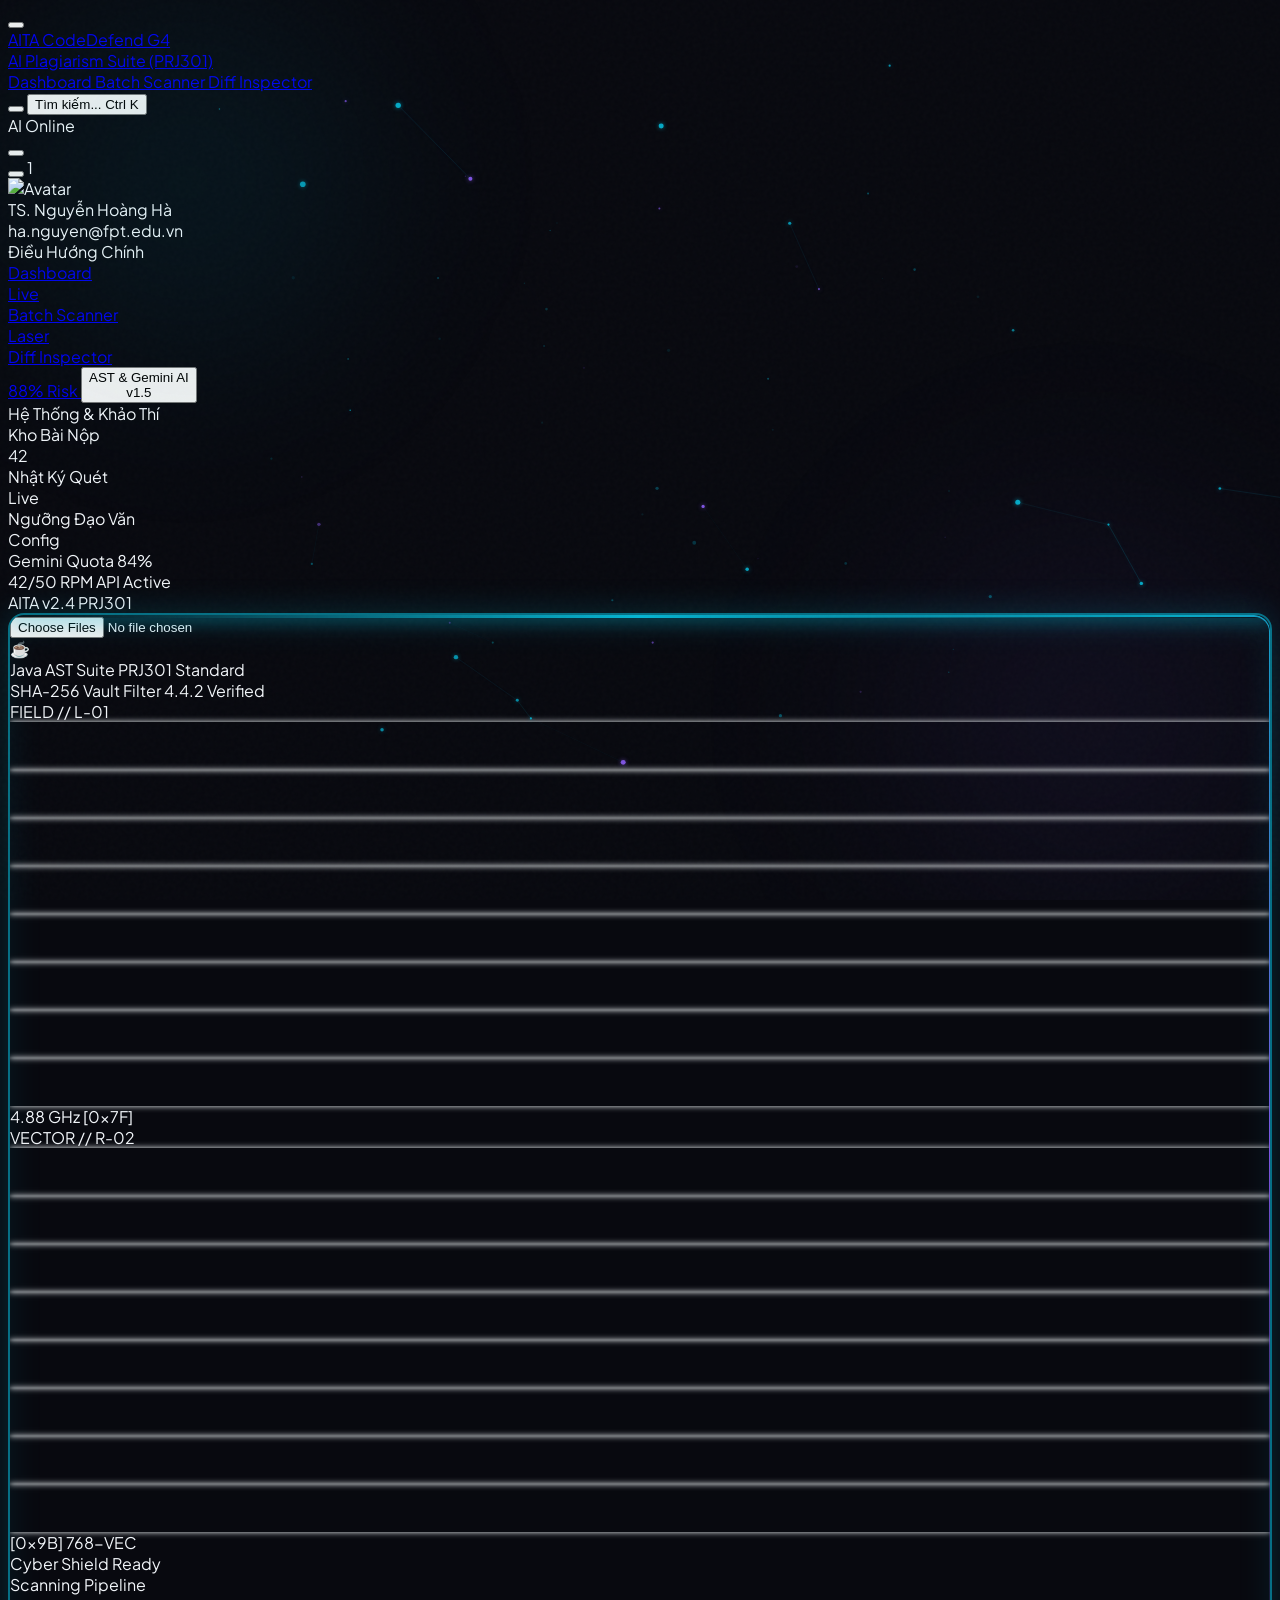
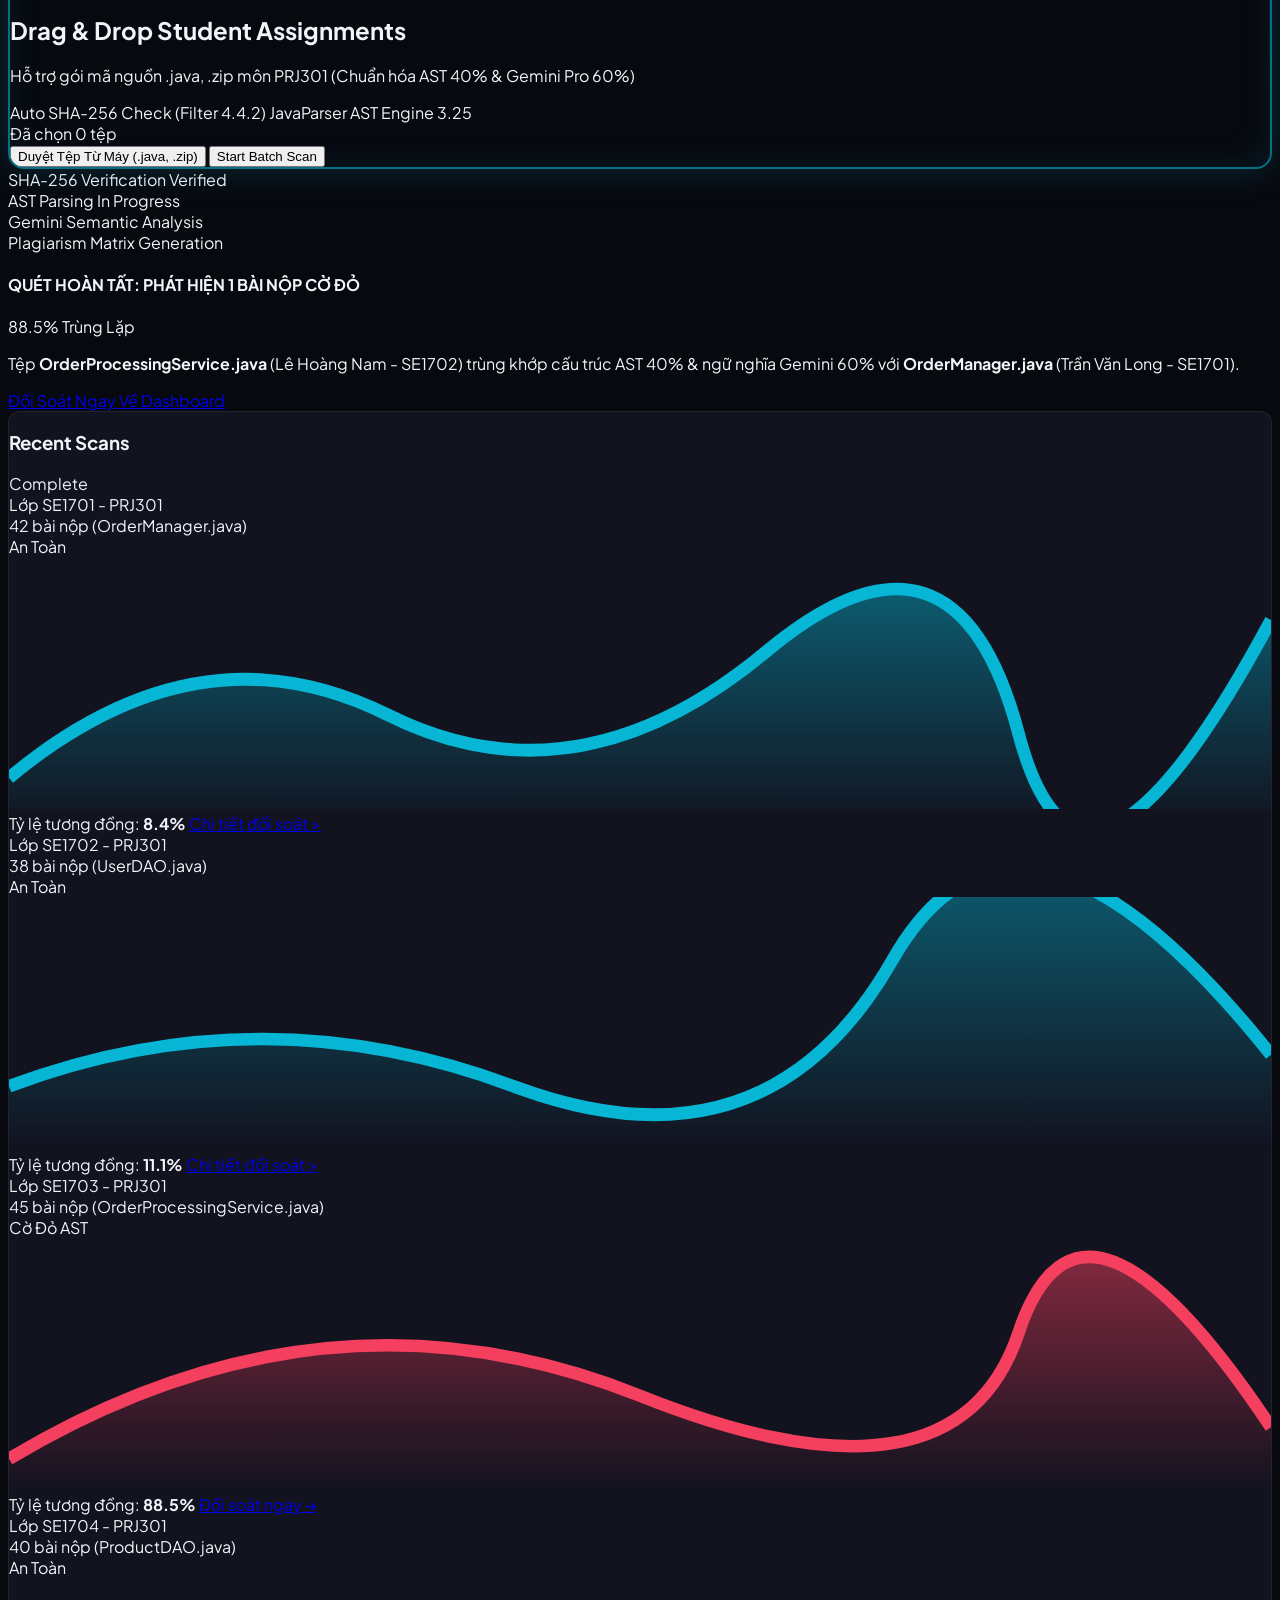
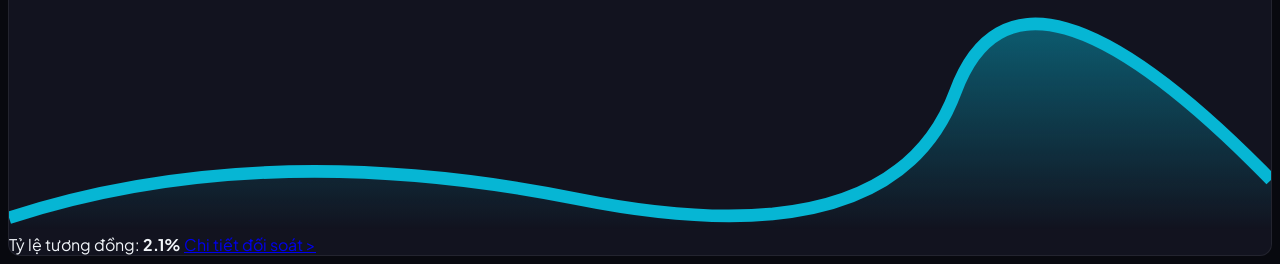
==== web/preview/batch-scanner.html @ cd8d0a2e "feat(core): initial release of AITA CodeDefend - AI Plagiarism & Code Similarity Detection Suite (PR" ====
<!DOCTYPE html>
<html lang="en" class="dark">
<head>
    <meta charset="UTF-8">
    <meta name="viewport" content="width=device-width, initial-scale=1.0">
    <title>AI CodeGuard - Batch Scanner</title>
    <script src="https://cdn.tailwindcss.com"></script>
    <script>
        tailwind.config = {
            darkMode: 'class',
            theme: {
                extend: {
                    colors: {
                        deepBg: '#090a14',
                        sidebarBg: '#0d0e1a',
                        cardBg: '#121422',
                        neonCyan: '#06b6d4',
                        neonEmerald: '#10b981',
                        neonAmber: '#f59e0b'
                    }
                }
            }
        }
    </script>
    <script src="https://unpkg.com/lucide@latest"></script>
    <link rel="stylesheet" href="../assets/css/style.css?v=2.6">
    <link rel="stylesheet" href="../assets/css/liquid-glass-2026.css?v=2.6">
    <style id="quantum-pillars-style">
        @keyframes eqPulse1 { 0%, 100% { transform: scaleY(0.22); } 50% { transform: scaleY(0.92); } }
        @keyframes eqPulse2 { 0%, 100% { transform: scaleY(0.72); } 50% { transform: scaleY(0.18); } }
        @keyframes eqPulse3 { 0%, 100% { transform: scaleY(0.35); } 50% { transform: scaleY(0.98); } }
        @keyframes eqPulse4 { 0%, 100% { transform: scaleY(0.85); } 50% { transform: scaleY(0.32); } }
        @keyframes eqPulse5 { 0%, 100% { transform: scaleY(0.18); } 50% { transform: scaleY(0.78); } }

        .pillar-eq-bar {
            height: 48px !important;
            transform-origin: bottom !important;
            display: block !important;
        }

        .eq-bar-1 { animation: eqPulse1 1.2s ease-in-out infinite !important; }
        .eq-bar-2 { animation: eqPulse2 0.85s ease-in-out infinite !important; }
        .eq-bar-3 { animation: eqPulse3 1.5s ease-in-out infinite !important; }
        .eq-bar-4 { animation: eqPulse4 1.1s ease-in-out infinite !important; }
        .eq-bar-5 { animation: eqPulse5 1.35s ease-in-out infinite !important; }
        .eq-bar-6 { animation: eqPulse3 0.9s ease-in-out infinite !important; }
        .eq-bar-7 { animation: eqPulse1 1.4s ease-in-out infinite !important; }
        .eq-bar-8 { animation: eqPulse4 1.05s ease-in-out infinite !important; }

        .containment-pillar {
            transition: all 0.5s cubic-bezier(0.4, 0, 0.2, 1);
        }

        .containment-pillar.stage-breach {
            border-color: rgba(239, 68, 68, 0.6) !important;
            box-shadow: 0 0 25px rgba(239, 68, 68, 0.35) !important;
        }
        .containment-pillar.stage-breach .pillar-bracket-corner {
            border-color: #ef4444 !important;
        }
        .containment-pillar.stage-breach .pillar-accent-text {
            color: #f87171 !important;
        }
        .containment-pillar.stage-breach .pillar-coupling-line {
            background: linear-gradient(90deg, transparent, rgba(239, 68, 68, 0.7), #ef4444) !important;
            box-shadow: 0 0 10px #ef4444 !important;
        }
        .containment-pillar.stage-breach .pillar-coupling-line-rev {
            background: linear-gradient(270deg, transparent, rgba(239, 68, 68, 0.7), #ef4444) !important;
            box-shadow: 0 0 10px #ef4444 !important;
        }
        .containment-pillar.stage-breach .pillar-emitter-node {
            background-color: #ef4444 !important;
            box-shadow: 0 0 12px #ef4444 !important;
        }
        .containment-pillar.stage-breach .pillar-eq-bar {
            background: linear-gradient(to top, #7f1d1d, #ef4444, #fca5a5) !important;
            box-shadow: 0 0 8px rgba(239, 68, 68, 0.8) !important;
        }
    </style>
</head>
<body class="cinema-grain bg-[#090a15] text-slate-200 h-screen overflow-hidden flex flex-col font-sans relative">
    <!-- Interactive Cyber Particle Mesh Canvas (AST Synapse) -->
    <canvas id="cyber-canvas"></canvas>

    <!-- Cyber Ambient Aurora Background Glow -->
    <div class="cyber-aurora-bg">
        <div class="aurora-blob-1"></div>
        <div class="aurora-blob-2"></div>
    </div>
    
    <!-- Top Navigation Bar (Unified Across All Screens) -->
    <header class="h-16 shrink-0 border-b border-white/10 bg-[#0c0e1d]/90 backdrop-blur-md px-5 flex items-center justify-between z-50">
        <div class="flex items-center gap-4 lg:gap-6">
            <!-- Sidebar Collapse / Expand Toggle Button -->
            <button id="sidebar-toggle-btn" onclick="toggleSidebar()" class="p-2 rounded-xl border border-white/10 hover:border-cyan-500/40 bg-white/5 hover:bg-cyan-500/10 text-slate-400 hover:text-cyan-300 transition-all flex items-center justify-center shrink-0" title="Thu gọn / Mở rộng Sidebar">
                <i data-lucide="panel-left-close" class="w-4 h-4"></i>
            </button>

            <!-- Unified Brand Logo -->
            <a href="dashboard.html" class="flex items-center gap-3 group">
                <div class="w-9 h-9 rounded-xl bg-gradient-to-tr from-cyan-500 via-indigo-500 to-violet-600 flex items-center justify-center shadow-[0_0_20px_rgba(6,182,212,0.35)] group-hover:scale-105 transition-all">
                    <i data-lucide="shield-alert" class="w-5 h-5 text-white"></i>
                </div>
                <div class="flex flex-col">
                    <div class="flex items-center gap-2">
                        <span class="text-base font-extrabold tracking-wider text-white">AITA</span>
                        <span class="text-xs font-bold text-cyan-400 font-mono">CodeDefend</span>
                        <span class="text-[10px] font-mono px-1.5 py-0.5 rounded bg-cyan-950/60 text-cyan-400 border border-cyan-500/30">G4</span>
                    </div>
                    <span class="text-[9px] font-mono text-slate-400 tracking-tight hidden sm:block">AI Plagiarism Suite (PRJ301)</span>
                </div>
            </a>

            <!-- Unified Nav Tabs -->
            <nav class="hidden md:flex items-center gap-2 text-xs font-medium font-mono">
                <a href="dashboard.html" class="flex items-center gap-2 px-3.5 py-1.5 rounded-lg text-slate-400 hover:text-white hover:bg-white/5 transition-all">
                    <i data-lucide="layout-grid" class="w-4 h-4"></i> Dashboard
                </a>
                <a href="batch-scanner.html" class="flex items-center gap-2 px-3.5 py-1.5 rounded-lg text-cyan-300 bg-cyan-950/50 border border-cyan-500/40 shadow-[0_0_12px_rgba(6,182,212,0.25)] transition-all">
                    <i data-lucide="scan-line" class="w-4 h-4"></i> Batch Scanner
                </a>
                <a href="diff-inspector.html" class="flex items-center gap-2 px-3.5 py-1.5 rounded-lg text-slate-400 hover:text-white hover:bg-white/5 transition-all">
                    <i data-lucide="split-square-vertical" class="w-4 h-4"></i> Diff Inspector
                </a>
            </nav>
        </div>

        <!-- Right Profile & Utilities Section -->
        <div class="flex items-center gap-3 sm:gap-4">
            <!-- Cyber Audio HUD Toggle Button -->
            <button onclick="CyberAudio.toggle()" class="audio-hud-toggle p-2 rounded-xl border border-white/10 bg-white/5 hover:bg-cyan-500/10 hover:border-cyan-500/40 text-slate-400 hover:text-cyan-300 transition-all flex items-center justify-center shrink-0" title="Bật/Tắt Âm Thanh Tương Tác HUD">
                <i data-lucide="volume-x" class="w-4 h-4"></i>
            </button>

            <!-- Command Palette Trigger Button (Ctrl+K) -->
            <button onclick="window.commandPalette && window.commandPalette.open()" class="hidden sm:flex items-center gap-2 px-3 py-1.5 rounded-xl border border-white/10 bg-white/5 hover:bg-cyan-500/10 hover:border-cyan-500/40 text-slate-400 hover:text-cyan-300 transition-all text-xs font-mono group" title="Tìm kiếm & Điều hướng nhanh (Ctrl+K)">
                <i data-lucide="search" class="w-3.5 h-3.5 text-cyan-400 group-hover:scale-110 transition-transform"></i>
                <span class="hidden md:inline">Tìm kiếm...</span>
                <span class="px-1.5 py-0.5 rounded bg-black/40 border border-white/10 text-[10px] text-slate-400">Ctrl K</span>
            </button>

            <!-- System Status Indicator -->
            <div class="hidden lg:flex items-center gap-2 px-2.5 py-1 rounded-full bg-emerald-500/10 border border-emerald-500/20 text-[11px] font-mono text-emerald-400">
                <span class="w-2 h-2 rounded-full bg-emerald-400 animate-pulse"></span>
                <span>AI Online</span>
            </div>

            <button onclick="showSystemHelp()" class="text-slate-400 hover:text-white transition-colors" title="Trợ giúp"><i data-lucide="help-circle" class="w-4 h-4"></i></button>
            <div class="relative">
                <button onclick="showSystemNotifications()" class="text-slate-400 hover:text-white transition-colors" title="Thông báo"><i data-lucide="bell" class="w-4 h-4"></i></button>
                <span class="absolute -top-1 -right-1 w-3.5 h-3.5 rounded-full bg-rose-500 text-[9px] font-bold text-white flex items-center justify-center">1</span>
            </div>
            
            <!-- User Profile Block -->
            <div class="flex items-center gap-2.5 pl-3 border-l border-white/10">
                <img src="https://images.unsplash.com/photo-1534528741775-53994a69daeb?w=80" alt="Avatar" class="w-8 h-8 rounded-full border border-cyan-400/60 object-cover shadow-[0_0_10px_rgba(6,182,212,0.3)]">
                <div class="text-left leading-tight hidden sm:block text-xs">
                    <div class="font-semibold text-white">TS. Nguyễn Hoàng Hà</div>
                    <div class="text-[10px] text-slate-400 font-mono">ha.nguyen@fpt.edu.vn</div>
                </div>
                <a href="login.html" class="ml-2 text-slate-400 hover:text-rose-400 transition-colors" title="Đăng xuất">
                    <i data-lucide="log-out" class="w-4 h-4"></i>
                </a>
            </div>
        </div>
    </header>

    <!-- Main Container with Master Left Sidebar (Unified Across All Screens) -->
    <div class="flex-1 flex min-h-0 overflow-hidden">
        <!-- Master Left Sidebar (Unified Across All Screens) -->
        <aside id="master-sidebar" class="w-56 border-r border-white/10 bg-[#0c0e1d] flex flex-col py-5 px-3.5 gap-1 shrink-0 select-none h-full overflow-y-auto custom-sidebar-scroll">
            <div class="sidebar-heading text-[10px] font-mono text-slate-500 px-3 mb-2 uppercase tracking-wider font-semibold">Điều Hướng Chính</div>
            
            <a href="dashboard.html" class="sidebar-nav-item flex items-center justify-between px-3.5 py-2.5 rounded-xl text-slate-400 hover:text-white hover:bg-white/5 font-medium text-xs transition-all" title="Dashboard">
                <div class="flex items-center gap-3">
                    <i data-lucide="layout-grid" class="w-4 h-4 shrink-0"></i>
                    <span class="sidebar-label">Dashboard</span>
                </div>
                <span class="sidebar-badge text-[10px] font-mono px-1.5 py-0.5 rounded bg-white/5 text-slate-400">Live</span>
            </a>

            <a href="batch-scanner.html" class="sidebar-nav-item flex items-center justify-between px-3.5 py-2.5 rounded-xl bg-cyan-950/60 text-cyan-300 font-semibold text-xs border border-cyan-500/40 shadow-[0_0_15px_rgba(6,182,212,0.2)] transition-all" title="Batch Scanner">
                <div class="flex items-center gap-3">
                    <i data-lucide="scan-line" class="w-4 h-4 text-cyan-400 shrink-0"></i>
                    <span class="sidebar-label">Batch Scanner</span>
                </div>
                <span class="sidebar-badge text-[10px] font-mono px-1.5 py-0.5 rounded bg-cyan-500/20 text-cyan-300 border border-cyan-500/30">Laser</span>
            </a>

            <a href="diff-inspector.html" class="sidebar-nav-item flex items-center justify-between px-3.5 py-2.5 rounded-xl text-slate-400 hover:text-white hover:bg-white/5 font-medium text-xs transition-all" title="Diff Inspector">
                <div class="flex items-center gap-3">
                    <i data-lucide="split-square-vertical" class="w-4 h-4 shrink-0"></i>
                    <span class="sidebar-label">Diff Inspector</span>
                </div>
                <span class="sidebar-badge text-[10px] font-mono px-1.5 py-0.5 rounded bg-rose-500/20 text-rose-400 border border-rose-500/30">88% Risk</span>
            </a>

            <button onclick="openAstModal()" class="sidebar-nav-item w-full flex items-center justify-between px-3.5 py-2.5 rounded-xl text-slate-400 hover:text-violet-300 hover:bg-violet-950/20 font-medium text-xs transition-all text-left" title="AST & Gemini AI">
                <div class="flex items-center gap-3">
                    <i data-lucide="cpu" class="w-4 h-4 text-violet-400 shrink-0"></i>
                    <span class="sidebar-label">AST &amp; Gemini AI</span>
                </div>
                <span class="sidebar-badge text-[10px] font-mono px-1.5 py-0.5 rounded bg-violet-500/20 text-violet-400 border border-violet-500/30">v1.5</span>
            </button>

            <div class="sidebar-heading text-[10px] font-mono text-slate-500 px-3 mt-4 mb-2 uppercase tracking-wider font-semibold">Hệ Thống &amp; Khảo Thí</div>

            <a href="javascript:void(0)" onclick="openRepositoryModal()" class="sidebar-nav-item flex items-center justify-between px-3.5 py-2 rounded-xl text-slate-400 hover:text-white hover:bg-white/5 font-medium text-xs transition-all cursor-pointer" title="Kho Bài Nộp">
                <div class="flex items-center gap-3">
                    <i data-lucide="folder-git-2" class="w-4 h-4 shrink-0 text-cyan-400"></i>
                    <span class="sidebar-label">Kho Bài Nộp</span>
                </div>
                <span class="sidebar-badge text-[10px] font-mono px-1.5 py-0.5 rounded bg-cyan-950/70 border border-cyan-500/40 text-cyan-300">42</span>
            </a>

            <a href="javascript:void(0)" onclick="openScanLogsModal()" class="sidebar-nav-item flex items-center justify-between px-3.5 py-2 rounded-xl text-slate-400 hover:text-white hover:bg-white/5 font-medium text-xs transition-all cursor-pointer" title="Nhật Ký Quét">
                <div class="flex items-center gap-3">
                    <i data-lucide="history" class="w-4 h-4 shrink-0 text-violet-400"></i>
                    <span class="sidebar-label">Nhật Ký Quét</span>
                </div>
                <span class="sidebar-badge text-[9px] font-mono text-violet-400">Live</span>
            </a>

            <a href="javascript:void(0)" onclick="openThresholdModal()" class="sidebar-nav-item flex items-center justify-between px-3.5 py-2 rounded-xl text-slate-400 hover:text-white hover:bg-white/5 font-medium text-xs transition-all cursor-pointer" title="Ngưỡng Đạo Văn">
                <div class="flex items-center gap-3">
                    <i data-lucide="sliders" class="w-4 h-4 shrink-0 text-amber-400"></i>
                    <span class="sidebar-label">Ngưỡng Đạo Văn</span>
                </div>
                <span class="sidebar-badge text-[9px] font-mono text-amber-400">Config</span>
            </a>

            <!-- Sidebar Bottom Info Box -->
            <div class="mt-auto pt-4 border-t border-white/5 space-y-3">
                <div class="sidebar-quota-box p-3 rounded-xl bg-[#080914] border border-white/5" title="Gemini 1.5 Quota: 84%">
                    <div class="flex items-center justify-between text-[11px] font-mono mb-1.5 w-full">
                        <span class="sidebar-label text-slate-400">Gemini Quota</span>
                        <span class="text-cyan-400 font-bold">84%</span>
                    </div>
                    <div class="w-full h-1.5 rounded-full bg-white/10 overflow-hidden">
                        <div class="bg-gradient-to-r from-cyan-400 to-violet-500 h-full w-[84%]"></div>
                    </div>
                    <div class="sidebar-footer-detail flex items-center justify-between text-[9px] font-mono text-slate-500 mt-1.5">
                        <span>42/50 RPM</span>
                        <span>API Active</span>
                    </div>
                </div>

                <div class="sidebar-footer-detail flex items-center justify-between px-1 text-[10px] font-mono text-slate-500">
                    <span class="flex items-center gap-1.5">
                        <span class="w-1.5 h-1.5 rounded-full bg-emerald-400 animate-pulse"></span>
                        AITA v2.4
                    </span>
                    <span>PRJ301</span>
                </div>
            </div>
        </aside>

        <!-- Main Content Area: 2-Column Split (Left 8 cols, Right 4 cols) -->
        <main class="flex-1 p-6 h-full min-h-0 overflow-y-auto max-w-[1600px] mx-auto w-full grid grid-cols-1 lg:grid-cols-12 gap-6">
        
        <!-- Left Column: Big Glowing Laser Dropzone + 4-Step Stepper (8.5 cols) -->
        <div class="lg:col-span-8 flex flex-col gap-8">
            
            <!-- Glowing Cyan Dropzone Box with Laser Beam (Clicking background does not open file picker) -->
            <div id="dropzone-box" ondragover="handleDragOver(event)" ondragleave="handleDragLeave(event)" ondrop="handleDrop(event)" class="laser-scanner-box p-8 flex flex-col items-center justify-center min-h-[420px] bg-[#0c0f1d]/90 relative spotlight-card border-beam-container group transition-all" title="Kéo thả tệp mã nguồn vào đây">
                <!-- Cyan Laser Traverse Line -->
                <div class="laser-beam-line"></div>

                <input type="file" id="batch-file-input" multiple accept=".java,.py,.js,.cpp,.zip" class="hidden" onchange="handleFileSelected(event)">

                <!-- Sleek Top-Corner Telemetry Badges (Non-interfering) -->
                <!-- Top-Left: Java AST Standard -->
                <div class="absolute top-6 left-8 px-3.5 py-2 rounded-xl bg-[#14182b]/70 border border-cyan-500/30 flex items-center gap-2.5 shadow-[0_0_15px_rgba(6,182,212,0.15)] backdrop-blur-md pointer-events-none">
                    <span class="text-base">☕</span>
                    <div class="flex flex-col text-left">
                        <span class="text-[11px] font-mono font-bold text-cyan-300">Java AST Suite</span>
                        <span class="text-[9px] font-mono text-slate-400">PRJ301 Standard</span>
                    </div>
                </div>

                <!-- Top-Right: SHA-256 Integrity Verified -->
                <div class="absolute top-6 right-8 px-3.5 py-2 rounded-xl bg-[#14182b]/70 border border-emerald-500/30 flex items-center gap-2.5 shadow-[0_0_15px_rgba(16,185,129,0.15)] backdrop-blur-md pointer-events-none">
                    <i data-lucide="shield-check" class="w-4 h-4 text-emerald-400"></i>
                    <div class="flex flex-col text-left">
                        <span class="text-[11px] font-mono font-bold text-emerald-300">SHA-256 Vault</span>
                        <span class="text-[9px] font-mono text-slate-400">Filter 4.4.2 Verified</span>
                    </div>
                </div>

                <!-- Left Quantum Containment Bracket (Sci-Fi Frequency Spectrum & Emitter Claw) -->
                <div id="containment-pillar-left" class="containment-pillar hidden xl:flex absolute left-8 top-[6.6rem] flex-col items-end gap-2 pointer-events-none select-none z-10 w-28 transition-all">
                    <div class="flex items-center gap-2 font-mono text-[9px] text-cyan-400 whitespace-nowrap">
                        <span class="w-1.5 h-1.5 rounded-full bg-cyan-400 animate-ping"></span>
                        <span class="tracking-wider uppercase font-bold text-slate-300 pillar-accent-text">FIELD // L-01</span>
                        <div class="pillar-bracket-corner w-2.5 h-2.5 border-t-2 border-l-2 border-cyan-400"></div>
                    </div>
                    <div class="p-2.5 rounded-xl bg-[#090b17]/90 border border-cyan-500/30 backdrop-blur-md shadow-[0_0_20px_rgba(6,182,212,0.2)] flex items-end justify-between gap-1.5 h-20 w-full overflow-hidden">
                        <div class="pillar-eq-bar eq-bar-1 w-1.5 rounded-t-sm bg-gradient-to-t from-cyan-950 via-cyan-400 to-white text-cyan-400"></div>
                        <div class="pillar-eq-bar eq-bar-2 w-1.5 rounded-t-sm bg-gradient-to-t from-cyan-950 via-cyan-400 to-white text-cyan-400"></div>
                        <div class="pillar-eq-bar eq-bar-3 w-1.5 rounded-t-sm bg-gradient-to-t from-cyan-950 via-cyan-400 to-white text-cyan-400"></div>
                        <div class="pillar-eq-bar eq-bar-4 w-1.5 rounded-t-sm bg-gradient-to-t from-cyan-950 via-cyan-400 to-white text-cyan-400"></div>
                        <div class="pillar-eq-bar eq-bar-5 w-1.5 rounded-t-sm bg-gradient-to-t from-cyan-950 via-cyan-400 to-white text-cyan-400"></div>
                        <div class="pillar-eq-bar eq-bar-6 w-1.5 rounded-t-sm bg-gradient-to-t from-cyan-950 via-cyan-400 to-white text-cyan-400"></div>
                        <div class="pillar-eq-bar eq-bar-7 w-1.5 rounded-t-sm bg-gradient-to-t from-cyan-950 via-cyan-400 to-white text-cyan-400"></div>
                        <div class="pillar-eq-bar eq-bar-8 w-1.5 rounded-t-sm bg-gradient-to-t from-cyan-950 via-cyan-400 to-white text-cyan-400"></div>
                    </div>
                    <div class="relative w-full flex items-center justify-end my-0.5">
                        <div class="pillar-coupling-line h-[1.5px] w-14 bg-gradient-to-r from-transparent via-cyan-400 to-white shadow-[0_0_8px_#06b6d4]"></div>
                        <div class="pillar-emitter-node w-2 h-2 rotate-45 bg-cyan-400 shadow-[0_0_10px_#06b6d4]"></div>
                    </div>
                    <div class="flex items-center justify-between text-[9px] font-mono text-slate-400 leading-none w-full px-0.5">
                        <span class="text-cyan-300 font-bold pillar-accent-text">4.88 GHz</span>
                        <span class="text-slate-500 font-mono">[0x7F]</span>
                    </div>
                    <div class="w-full flex items-center justify-end pt-0.5">
                        <div class="pillar-bracket-corner w-2.5 h-2.5 border-b-2 border-l-2 border-cyan-400"></div>
                    </div>
                </div>

                <!-- Right Quantum Containment Bracket (Sci-Fi Diagnostic Vector & Emitter Claw) -->
                <div id="containment-pillar-right" class="containment-pillar hidden xl:flex absolute right-8 top-[6.6rem] flex-col items-start gap-2 pointer-events-none select-none z-10 w-28 transition-all">
                    <div class="flex items-center gap-2 font-mono text-[9px] text-cyan-400 whitespace-nowrap">
                        <div class="pillar-bracket-corner w-2.5 h-2.5 border-t-2 border-r-2 border-cyan-400"></div>
                        <span class="tracking-wider uppercase font-bold text-slate-300 pillar-accent-text">VECTOR // R-02</span>
                        <span class="w-1.5 h-1.5 rounded-full bg-cyan-400 animate-ping"></span>
                    </div>
                    <div class="p-2.5 rounded-xl bg-[#090b17]/90 border border-violet-500/30 backdrop-blur-md shadow-[0_0_20px_rgba(139,92,246,0.2)] flex items-end justify-between gap-1.5 h-20 w-full overflow-hidden">
                        <div class="pillar-eq-bar eq-bar-5 w-1.5 rounded-t-sm bg-gradient-to-t from-violet-950 via-violet-400 to-white text-violet-400"></div>
                        <div class="pillar-eq-bar eq-bar-3 w-1.5 rounded-t-sm bg-gradient-to-t from-violet-950 via-violet-400 to-white text-violet-400"></div>
                        <div class="pillar-eq-bar eq-bar-7 w-1.5 rounded-t-sm bg-gradient-to-t from-violet-950 via-violet-400 to-white text-violet-400"></div>
                        <div class="pillar-eq-bar eq-bar-1 w-1.5 rounded-t-sm bg-gradient-to-t from-violet-950 via-violet-400 to-white text-violet-400"></div>
                        <div class="pillar-eq-bar eq-bar-8 w-1.5 rounded-t-sm bg-gradient-to-t from-violet-950 via-violet-400 to-white text-violet-400"></div>
                        <div class="pillar-eq-bar eq-bar-2 w-1.5 rounded-t-sm bg-gradient-to-t from-violet-950 via-violet-400 to-white text-violet-400"></div>
                        <div class="pillar-eq-bar eq-bar-6 w-1.5 rounded-t-sm bg-gradient-to-t from-violet-950 via-violet-400 to-white text-violet-400"></div>
                        <div class="pillar-eq-bar eq-bar-4 w-1.5 rounded-t-sm bg-gradient-to-t from-violet-950 via-violet-400 to-white text-violet-400"></div>
                    </div>
                    <div class="relative w-full flex items-center justify-start my-0.5">
                        <div class="pillar-emitter-node w-2 h-2 rotate-45 bg-violet-400 shadow-[0_0_10px_#8b5cf6]"></div>
                        <div class="pillar-coupling-line-rev h-[1.5px] w-14 bg-gradient-to-l from-transparent via-violet-400 to-white shadow-[0_0_8px_#8b5cf6]"></div>
                    </div>
                    <div class="flex items-center justify-between text-[9px] font-mono text-slate-400 leading-none w-full px-0.5">
                        <span class="text-slate-500 font-mono">[0x9B]</span>
                        <span class="text-violet-300 font-bold pillar-accent-text">768-VEC</span>
                    </div>
                    <div class="w-full flex items-center justify-start pt-0.5">
                        <div class="pillar-bracket-corner w-2.5 h-2.5 border-b-2 border-r-2 border-cyan-400"></div>
                    </div>
                </div>

                <!-- 3D Holographic Cyber Security Shield (Tripo3D/Three.js Studio PBR Engine) -->
                <div class="relative w-[340px] h-[240px] max-w-full flex flex-col items-center justify-center pointer-events-auto my-0.5 group/shield" title="AITA 3D Cyber Security Shield - Giám sát toàn vẹn mã nguồn thời gian thực (Kéo chuột để xoay 3D)">
                    <div id="batch-shield-3d-viewport" class="w-full h-full cursor-grab active:cursor-grabbing"></div>
                    <div class="absolute bottom-1 text-[10px] font-mono text-cyan-300 bg-[#070914]/90 px-3.5 py-0.5 rounded-full border border-cyan-500/30 backdrop-blur-md pointer-events-none flex items-center gap-1.5 shadow-lg z-10">
                        <span id="shield-status-dot" class="w-1.5 h-1.5 rounded-full bg-cyan-400 animate-pulse"></span>
                        <span id="shield-status-text">Cyber Shield Ready</span>
                    </div>
                </div>

                <!-- Center Scanning Text with Stepper Details -->
                <div class="text-center z-10 my-2 flex flex-col items-center pointer-events-none">
                    <div class="text-xs font-mono text-cyan-400 tracking-widest uppercase mb-1 drop-shadow-[0_0_8px_#06b6d4]">
                        Scanning Pipeline
                    </div>
                    <h2 class="text-2xl font-bold text-white tracking-tight group-hover:text-cyan-300 transition-colors">
                        Drag &amp; Drop Student Assignments
                    </h2>
                    <p class="text-xs text-slate-400 font-mono mt-1 pointer-events-auto">
                        Hỗ trợ gói mã nguồn <span class="text-cyan-300 font-semibold">.java, .zip</span> môn PRJ301 (Chuẩn hóa AST 40% &amp; Gemini Pro 60%)
                    </p>
                    <div class="flex flex-wrap items-center justify-center gap-2.5 mt-2.5">
                        <span class="inline-flex items-center gap-1.5 px-3 py-1 rounded-full bg-emerald-950/70 border border-emerald-500/40 text-[10px] font-mono text-emerald-300 shadow-sm">
                            <span class="w-1.5 h-1.5 rounded-full bg-emerald-400 animate-pulse"></span> Auto SHA-256 Check (Filter 4.4.2)
                        </span>
                        <span class="inline-flex items-center gap-1.5 px-3 py-1 rounded-full bg-cyan-950/70 border border-cyan-500/40 text-[10px] font-mono text-cyan-300 shadow-sm">
                            <i data-lucide="cpu" class="w-3 h-3"></i> JavaParser AST Engine 3.25
                        </span>
                    </div>
                    <!-- File Status Alert on Upload -->
                    <div id="dropzone-file-status" class="hidden mt-3 px-3 py-1.5 rounded-xl bg-cyan-950/80 border border-cyan-400/50 text-cyan-300 font-mono text-xs flex items-center gap-2 shadow-[0_0_15px_rgba(6,182,212,0.3)]">
                        <i data-lucide="file-check-2" class="w-4 h-4 text-cyan-400"></i>
                        <span id="file-status-text">Đã chọn 0 tệp</span>
                    </div>
                </div>

                <!-- Action Buttons: Browse Files & Start Batch Scan -->
                <div class="mt-5 z-10 flex items-center gap-3" onclick="event.stopPropagation()">
                    <button type="button" onclick="triggerFileInput()" class="px-5 py-2.5 rounded-xl bg-[#14182b] hover:bg-[#1d233d] border border-white/15 hover:border-cyan-500/50 text-slate-300 hover:text-cyan-300 text-xs font-mono font-medium flex items-center gap-2 transition-all cursor-pointer shadow-md active:scale-95">
                        <i data-lucide="folder-up" class="w-4 h-4 text-cyan-400"></i>
                        <span>Duyệt Tệp Từ Máy (.java, .zip)</span>
                    </button>
                    <button type="button" onclick="handleStartScan(event)" class="btn-shimmer px-6 py-2.5 rounded-xl bg-cyan-950/80 hover:bg-cyan-900 active:scale-95 border border-cyan-500/50 text-cyan-300 text-xs font-bold shadow-[0_0_20px_rgba(6,182,212,0.25)] flex items-center gap-2 transition-all cursor-pointer">
                        <i data-lucide="play" class="w-3.5 h-3.5 text-cyan-400 fill-cyan-400"></i>
                        <span>Start Batch Scan</span>
                    </button>
                </div>
            </div>

            <!-- 4-Step Circular Stepper Progress Bar -->
            <div id="stepper-progress-container" class="flex items-center justify-between px-6 pt-4">
                
                <!-- Step 1: Green Checkmark Verified -->
                <div id="step-node-1" class="flex flex-col items-center text-center transition-all duration-500">
                    <div class="w-14 h-14 rounded-full bg-[#10b981]/15 border-2 border-emerald-400 flex items-center justify-center shadow-[0_0_20px_rgba(16,185,129,0.3)] mb-2">
                        <i data-lucide="check" class="w-7 h-7 text-emerald-400 stroke-[3]"></i>
                    </div>
                    <span class="text-xs font-bold text-white block">SHA-256 Verification</span>
                    <span class="mt-1 text-[10px] font-mono px-2.5 py-0.5 rounded-full bg-emerald-500/20 text-emerald-400 border border-emerald-500/30">Verified</span>
                </div>

                <!-- Connecting Line 1 (Green Glow) -->
                <div id="step-line-1" class="flex-1 h-[2px] bg-gradient-to-r from-emerald-400 to-amber-400 mx-2 shadow-[0_0_8px_#10b981] transition-all duration-500"></div>

                <!-- Step 2: Orange Progress Spinner -->
                <div id="step-node-2" class="flex flex-col items-center text-center transition-all duration-500">
                    <div class="w-14 h-14 rounded-full bg-[#f59e0b]/15 border-2 border-dashed border-amber-400 flex items-center justify-center shadow-[0_0_20px_rgba(245,158,11,0.3)] mb-2 animate-[spin_8s_linear_infinite]">
                        <i data-lucide="loader-2" class="w-7 h-7 text-amber-400 animate-spin"></i>
                    </div>
                    <span class="text-xs font-bold text-white block">AST Parsing</span>
                    <span class="mt-1 text-[10px] font-mono px-2.5 py-0.5 rounded-full bg-amber-500/20 text-amber-400 border border-amber-500/30">In Progress</span>
                </div>

                <!-- Connecting Line 2 -->
                <div id="step-line-2" class="flex-1 h-[2px] bg-white/10 mx-2 transition-all duration-500"></div>

                <!-- Step 3: Gemini Analysis -->
                <div id="step-node-3" class="flex flex-col items-center text-center opacity-40 transition-all duration-500">
                    <div class="w-14 h-14 rounded-full bg-white/5 border border-white/20 flex items-center justify-center mb-2">
                        <i data-lucide="pie-chart" class="w-6 h-6 text-slate-400"></i>
                    </div>
                    <span class="text-xs font-bold text-slate-400 block">Gemini Semantic</span>
                    <span class="text-[10px] text-slate-500 block">Analysis</span>
                </div>

                <!-- Connecting Line 3 -->
                <div id="step-line-3" class="flex-1 h-[2px] bg-white/10 mx-2 transition-all duration-500"></div>

                <!-- Step 4: Plagiarism Matrix -->
                <div id="step-node-4" class="flex flex-col items-center text-center opacity-40 transition-all duration-500">
                    <div class="w-14 h-14 rounded-full bg-white/5 border border-white/20 flex items-center justify-center mb-2">
                        <i data-lucide="file-text" class="w-6 h-6 text-slate-400"></i>
                    </div>
                    <span class="text-xs font-bold text-slate-400 block">Plagiarism Matrix</span>
                    <span class="text-[10px] text-slate-500 block">Generation</span>
                </div>
            </div>

            <!-- Real-time Scan Result Completion Banner (Revealed dynamically after scan) -->
            <div id="scan-completion-banner" class="hidden p-5 rounded-2xl bg-gradient-to-r from-rose-950/50 via-[#131428] to-cyan-950/50 border border-cyan-500/40 shadow-[0_0_25px_rgba(6,182,212,0.2)] animate-[staggerFadeUp_0.6s_ease-out]">
                <div class="flex flex-col md:flex-row items-start md:items-center justify-between gap-4">
                    <div class="flex items-center gap-3.5">
                        <div class="w-12 h-12 rounded-xl bg-rose-500/20 border border-rose-500/40 flex items-center justify-center text-rose-400 shadow-[0_0_15px_rgba(244,63,94,0.3)] shrink-0">
                            <i data-lucide="alert-triangle" class="w-6 h-6 animate-pulse"></i>
                        </div>
                        <div>
                            <div class="flex items-center gap-2">
                                <h4 class="text-sm font-bold text-white font-mono">QUÉT HOÀN TẤT: PHÁT HIỆN 1 BÀI NỘP CỜ ĐỎ</h4>
                                <span class="text-[10px] font-mono px-2 py-0.5 rounded bg-rose-500/20 text-rose-300 border border-rose-500/40 font-bold">88.5% Trùng Lặp</span>
                            </div>
                            <p class="text-xs text-slate-300 mt-1">
                                Tệp <strong class="text-rose-400">OrderProcessingService.java</strong> (Lê Hoàng Nam - SE1702) trùng khớp cấu trúc AST 40% &amp; ngữ nghĩa Gemini 60% với <strong class="text-cyan-400">OrderManager.java</strong> (Trần Văn Long - SE1701).
                            </p>
                        </div>
                    </div>
                    <div class="flex items-center gap-2.5 shrink-0 w-full md:w-auto">
                        <a href="diff-inspector.html" class="flex-1 md:flex-initial px-4 py-2 rounded-xl bg-rose-600 hover:bg-rose-500 text-white font-mono text-xs font-bold transition-all shadow-[0_0_15px_rgba(244,63,94,0.4)] flex items-center justify-center gap-2">
                            <i data-lucide="split-square-vertical" class="w-4 h-4"></i> Đối Soát Ngay
                        </a>
                        <a href="dashboard.html" class="flex-1 md:flex-initial px-4 py-2 rounded-xl bg-white/5 hover:bg-white/10 border border-white/10 text-slate-300 font-mono text-xs font-semibold transition-all flex items-center justify-center gap-2">
                            <i data-lucide="layout-grid" class="w-4 h-4"></i> Về Dashboard
                        </a>
                    </div>
                </div>
            </div>

        </div>

        <!-- Right Column: Recent Scans with Wavy Sparkline Curves & Area Gradient Fill -->
        <div class="lg:col-span-4 cyber-card p-5 flex flex-col gap-4">
            <div class="flex items-center justify-between pb-2 border-b border-white/5">
                <h3 class="text-sm font-bold text-white">Recent Scans</h3>
                <span class="text-[11px] font-mono px-2 py-0.5 rounded-full border border-white/10 text-slate-400 bg-white/5">Complete</span>
            </div>

            <!-- Card 1 (8.4% Clean) -->
            <div class="p-3.5 rounded-xl bg-[#0f111e] border border-white/5 hover:border-cyan-500/30 transition-all spotlight-card">
                <div class="flex items-center justify-between">
                    <div>
                        <div class="text-xs font-bold text-white">Lớp SE1701 - PRJ301</div>
                        <div class="text-[10px] text-slate-500">42 bài nộp (OrderManager.java)</div>
                    </div>
                    <span class="text-[10px] font-mono px-2 py-0.5 rounded-full bg-emerald-500/20 text-emerald-400 border border-emerald-500/30">An Toàn</span>
                </div>
                <!-- Sparkline Wave SVG with Area Gradient -->
                <div class="my-2">
                    <svg class="w-full h-8" viewBox="0 0 200 40" fill="none">
                        <defs>
                            <linearGradient id="sparkGrad1" x1="0" y1="0" x2="0" y2="1">
                                <stop offset="0%" stop-color="#06b6d4" stop-opacity="0.45"/>
                                <stop offset="100%" stop-color="#06b6d4" stop-opacity="0"/>
                            </linearGradient>
                        </defs>
                        <path d="M0,35 Q30,10 60,25 T120,15 T160,28 T200,10 L200,40 L0,40 Z" fill="url(#sparkGrad1)"/>
                        <path d="M0,35 Q30,10 60,25 T120,15 T160,28 T200,10" stroke="#06b6d4" stroke-width="2" fill="none"/>
                    </svg>
                </div>
                <div class="flex items-center justify-between text-[11px]">
                    <span class="text-slate-400">Tỷ lệ tương đồng: <strong class="text-white">8.4%</strong></span>
                    <a href="diff-inspector.html" class="text-cyan-400 hover:underline text-[10px]">Chi tiết đối soát &gt;</a>
                </div>
            </div>

            <!-- Card 2 (11.1% Clean) -->
            <div class="p-3.5 rounded-xl bg-[#0f111e] border border-white/5 hover:border-cyan-500/30 transition-all spotlight-card">
                <div class="flex items-center justify-between">
                    <div>
                        <div class="text-xs font-bold text-white">Lớp SE1702 - PRJ301</div>
                        <div class="text-[10px] text-slate-500">38 bài nộp (UserDAO.java)</div>
                    </div>
                    <span class="text-[10px] font-mono px-2 py-0.5 rounded-full bg-emerald-500/20 text-emerald-400 border border-emerald-500/30">An Toàn</span>
                </div>
                <div class="my-2">
                    <svg class="w-full h-8" viewBox="0 0 200 40" fill="none">
                        <defs>
                            <linearGradient id="sparkGrad2" x1="0" y1="0" x2="0" y2="1">
                                <stop offset="0%" stop-color="#06b6d4" stop-opacity="0.45"/>
                                <stop offset="100%" stop-color="#06b6d4" stop-opacity="0"/>
                            </linearGradient>
                        </defs>
                        <path d="M0,30 Q40,15 80,30 T140,10 T200,25 L200,40 L0,40 Z" fill="url(#sparkGrad2)"/>
                        <path d="M0,30 Q40,15 80,30 T140,10 T200,25" stroke="#06b6d4" stroke-width="2" fill="none"/>
                    </svg>
                </div>
                <div class="flex items-center justify-between text-[11px]">
                    <span class="text-slate-400">Tỷ lệ tương đồng: <strong class="text-white">11.1%</strong></span>
                    <a href="diff-inspector.html" class="text-cyan-400 hover:underline text-[10px]">Chi tiết đối soát &gt;</a>
                </div>
            </div>

            <!-- Card 3 (88.5% Critical Flagged) -->
            <div class="p-3.5 rounded-xl bg-[#1a0f18] border border-rose-500/40 hover:border-rose-500/60 transition-all spotlight-card shadow-[0_0_15px_rgba(244,63,94,0.15)]">
                <div class="flex items-center justify-between">
                    <div>
                        <div class="text-xs font-bold text-rose-300">Lớp SE1703 - PRJ301</div>
                        <div class="text-[10px] text-rose-400/70">45 bài nộp (OrderProcessingService.java)</div>
                    </div>
                    <span class="text-[10px] font-mono px-2 py-0.5 rounded-full bg-rose-500/20 text-rose-400 border border-rose-500/40 font-bold animate-pulse">Cờ Đỏ AST</span>
                </div>
                <div class="my-2">
                    <svg class="w-full h-8" viewBox="0 0 200 40" fill="none">
                        <defs>
                            <linearGradient id="sparkGrad3" x1="0" y1="0" x2="0" y2="1">
                                <stop offset="0%" stop-color="#f43f5e" stop-opacity="0.5"/>
                                <stop offset="100%" stop-color="#f43f5e" stop-opacity="0"/>
                            </linearGradient>
                        </defs>
                        <path d="M0,35 Q50,5 100,25 T160,15 T200,30 L200,40 L0,40 Z" fill="url(#sparkGrad3)"/>
                        <path d="M0,35 Q50,5 100,25 T160,15 T200,30" stroke="#f43f5e" stroke-width="2" fill="none"/>
                    </svg>
                </div>
                <div class="flex items-center justify-between text-[11px]">
                    <span class="text-slate-400">Tỷ lệ tương đồng: <strong class="text-rose-400 font-bold">88.5%</strong></span>
                    <a href="diff-inspector.html" class="text-rose-400 font-semibold hover:underline text-[10px] flex items-center gap-1">Đối soát ngay &rarr;</a>
                </div>
            </div>

            <!-- Card 4 (2.1% Clean) -->
            <div class="p-3.5 rounded-xl bg-[#0f111e] border border-white/5 hover:border-cyan-500/30 transition-all spotlight-card">
                <div class="flex items-center justify-between">
                    <div>
                        <div class="text-xs font-bold text-white">Lớp SE1704 - PRJ301</div>
                        <div class="text-[10px] text-slate-500">40 bài nộp (ProductDAO.java)</div>
                    </div>
                    <span class="text-[10px] font-mono px-2 py-0.5 rounded-full bg-emerald-500/20 text-emerald-400 border border-emerald-500/30">An Toàn</span>
                </div>
                <div class="my-2">
                    <svg class="w-full h-8" viewBox="0 0 200 40" fill="none">
                        <defs>
                            <linearGradient id="sparkGrad4" x1="0" y1="0" x2="0" y2="1">
                                <stop offset="0%" stop-color="#06b6d4" stop-opacity="0.45"/>
                                <stop offset="100%" stop-color="#06b6d4" stop-opacity="0"/>
                            </linearGradient>
                        </defs>
                        <path d="M0,38 Q40,25 90,35 T150,18 T200,32 L200,40 L0,40 Z" fill="url(#sparkGrad4)"/>
                        <path d="M0,38 Q40,25 90,35 T150,18 T200,32" stroke="#06b6d4" stroke-width="2" fill="none"/>
                    </svg>
                </div>
                <div class="flex items-center justify-between text-[11px]">
                    <span class="text-slate-400">Tỷ lệ tương đồng: <strong class="text-white">2.1%</strong></span>
                    <a href="diff-inspector.html" class="text-cyan-400 hover:underline text-[10px]">Chi tiết đối soát &gt;</a>
                </div>
            </div>

        </div>

    </main>
    </div>

    <!-- AST & Gemini Algorithm Explanation Modal -->
    <div id="ast-modal" class="ast-modal-backdrop" onclick="if(event.target === this) closeAstModal()">
        <div class="ast-modal-card p-6 border border-violet-500/40 relative">
            <button onclick="closeAstModal()" class="absolute top-4 right-4 text-slate-400 hover:text-white text-xl leading-none">&times;</button>
            <div class="flex items-center gap-3 mb-4">
                <div class="w-10 h-10 rounded-xl bg-violet-600/20 border border-violet-500/40 flex items-center justify-center text-violet-400 shadow-[0_0_15px_rgba(139,92,246,0.3)]">
                    <i data-lucide="cpu" class="w-5 h-5"></i>
                </div>
                <div>
                    <h3 class="text-base font-bold text-white font-mono flex items-center gap-2">
                        Quy Trình Thuật Toán AST &amp; Gemini Semantic
                        <span class="px-2 py-0.5 rounded text-[10px] bg-cyan-950 text-cyan-400 border border-cyan-500/30">Nhóm 4 PRJ301</span>
                    </h3>
                    <p class="text-xs text-slate-400">Cơ chế phát hiện đạo văn mã nguồn đa tầng chống thủ thuật làm mờ (Obfuscation)</p>
                </div>
            </div>

            <div class="grid grid-cols-1 md:grid-cols-2 gap-4 my-4 font-mono text-xs">
                <div class="p-3.5 rounded-xl bg-[#141628] border border-white/5 space-y-2">
                    <div class="flex items-center gap-2 text-cyan-400 font-bold">
                        <span class="w-5 h-5 rounded-full bg-cyan-950 flex items-center justify-center text-[10px] border border-cyan-500/40">1</span>
                        <span>AST Structural Normalization</span>
                    </div>
                    <p class="text-[11px] text-slate-300 font-sans leading-relaxed">
                        Phân tích cây cú pháp trừu tượng, loại bỏ toàn bộ khoảng trắng, chú thích (comments), và chuẩn hóa cấu trúc khối lệnh nhằm vô hiệu hóa kỹ thuật chèn code rác.
                    </p>
                </div>

                <div class="p-3.5 rounded-xl bg-[#141628] border border-white/5 space-y-2">
                    <div class="flex items-center gap-2 text-amber-400 font-bold">
                        <span class="w-5 h-5 rounded-full bg-amber-950 flex items-center justify-center text-[10px] border border-amber-500/40">2</span>
                        <span>Variable &amp; Scope Aliasing</span>
                    </div>
                    <p class="text-[11px] text-slate-300 font-sans leading-relaxed">
                        Ánh xạ mọi tên biến cục bộ và định danh thành chuỗi token hình thức (<code class="text-amber-300">var_0, var_1</code>), bắt trọn hành vi đổi tên biến có chủ đích (<code class="text-slate-400">_cart &rarr; _basket</code>).
                    </p>
                </div>

                <div class="p-3.5 rounded-xl bg-[#141628] border border-white/5 space-y-2">
                    <div class="flex items-center gap-2 text-violet-400 font-bold">
                        <span class="w-5 h-5 rounded-full bg-violet-950 flex items-center justify-center text-[10px] border border-violet-500/40">3</span>
                        <span>Gemini 1.5 Semantic Vector</span>
                    </div>
                    <p class="text-[11px] text-slate-300 font-sans leading-relaxed">
                        Trích xuất các đoạn mã nghi vấn gửi qua Gemini API để đánh giá mức độ tương đồng ngữ nghĩa logic (như chuyển từ vòng lặp <code class="text-violet-300">for</code> sang <code class="text-violet-300">while</code>).
                    </p>
                </div>

                <div class="p-3.5 rounded-xl bg-[#141628] border border-white/5 space-y-2">
                    <div class="flex items-center gap-2 text-rose-400 font-bold">
                        <span class="w-5 h-5 rounded-full bg-rose-950 flex items-center justify-center text-[10px] border border-rose-500/40">4</span>
                        <span>Weighted Scoring &amp; Rubric</span>
                    </div>
                    <p class="text-[11px] text-slate-300 font-sans leading-relaxed">
                        Tổng hợp điểm số tương đồng theo ma trận trọng số: <strong class="text-white">40% AST Token Match + 60% Semantic Deep Learning</strong>, phân hạng mức rủi ro theo Rubric đánh giá.
                    </p>
                </div>
            </div>

            <div class="pt-3 border-t border-white/10 flex items-center justify-between">
                <span class="text-[11px] font-mono text-slate-500">Mã giải thuật: <code class="text-slate-400">services/GeminiPlagiarismService.java</code></span>
                <button onclick="closeAstModal()" class="px-4 py-1.5 rounded-lg bg-violet-600 hover:bg-violet-500 text-white text-xs font-mono font-semibold transition-all shadow-[0_0_15px_rgba(139,92,246,0.3)]">
                    Đã hiểu thuật toán
                </button>
            </div>
        </div>
    </div>

    <script>
        lucide.createIcons();

        function triggerFileInput() {
            const input = document.getElementById('batch-file-input');
            if (input) input.click();
        }

        function handleDragOver(e) {
            e.preventDefault();
            e.stopPropagation();
            const box = document.getElementById('dropzone-box');
            if (box) box.classList.add('ring-2', 'ring-cyan-400', 'bg-cyan-950/40');
        }

        function handleDragLeave(e) {
            e.preventDefault();
            e.stopPropagation();
            const box = document.getElementById('dropzone-box');
            if (box) box.classList.remove('ring-2', 'ring-cyan-400', 'bg-cyan-950/40');
        }

        function handleDrop(e) {
            e.preventDefault();
            e.stopPropagation();
            handleDragLeave(e);
            const files = e.dataTransfer ? e.dataTransfer.files : null;
            if (files && files.length > 0) {
                updateFileStatus(files);
            }
        }

        function handleFileSelected(e) {
            const files = e.target.files;
            if (files && files.length > 0) {
                updateFileStatus(files);
            }
        }

        function updateFileStatus(files) {
            const statusEl = document.getElementById('dropzone-file-status');
            const textEl = document.getElementById('file-status-text');
            if (statusEl && textEl) {
                statusEl.classList.remove('hidden');
                const names = Array.from(files).slice(0, 2).map(f => f.name).join(', ');
                textEl.innerText = 'Đã chọn ' + files.length + ' tệp (' + names + (files.length > 2 ? ', ...' : '') + ')';
                if (window.lucide) lucide.createIcons();
            }
            if (window.showToast) showToast('Đã nạp ' + files.length + ' tệp nộp bài vào hàng đợi quét!', 'success');
        }

        let isScanning = false;
        function handleStartScan(e) {
            if (isScanning) return;
            isScanning = true;

            const btn = e.target.closest('button');
            const originalText = btn ? btn.innerHTML : 'Start Batch Scan';
            if (btn) {
                btn.disabled = true;
                btn.innerHTML = `<span class="flex items-center gap-2"><i data-lucide="loader-2" class="w-4 h-4 animate-spin text-cyan-400"></i> Đang Phân Tích Đạo Văn...</span>`;
                if (window.lucide) lucide.createIcons();
            }

            if (window.CyberAudio) CyberAudio.playLaser();
            if (window.CyberShield3D) CyberShield3D.setStage(1);
            const shieldStatus = document.getElementById('shield-status-text');
            const shieldDot = document.getElementById('shield-status-dot');
            if (shieldStatus) shieldStatus.textContent = 'Stage 1: SHA-256 Validating';
            if (shieldDot) shieldDot.className = 'w-1.5 h-1.5 rounded-full bg-emerald-400 animate-pulse';
            if (window.showToast) showToast('BƯỚC 1/4: Kiểm tra SHA-256 mã hash 42 bài nộp... (Khớp chuỗi)', 'info');

            // Stage 2: AST Parsing (after 900ms)
            setTimeout(() => {
                const node2 = document.getElementById('step-node-2');
                const line1 = document.getElementById('step-line-1');
                if (node2) {
                    node2.innerHTML = `
                        <div class="w-14 h-14 rounded-full bg-[#10b981]/15 border-2 border-emerald-400 flex items-center justify-center shadow-[0_0_20px_rgba(16,185,129,0.3)] mb-2">
                            <i data-lucide="check" class="w-7 h-7 text-emerald-400 stroke-[3]"></i>
                        </div>
                        <span class="text-xs font-bold text-white block">AST Parsing</span>
                        <span class="mt-1 text-[10px] font-mono px-2.5 py-0.5 rounded-full bg-emerald-500/20 text-emerald-400 border border-emerald-500/30">Chuẩn Hóa Xong</span>
                    `;
                }
                if (line1) {
                    line1.className = "flex-1 h-[2px] bg-emerald-400 mx-2 shadow-[0_0_8px_#10b981] transition-all duration-500";
                }

                // Activate Stage 3: Gemini Analysis
                const node3 = document.getElementById('step-node-3');
                const line2 = document.getElementById('step-line-2');
                if (node3) {
                    node3.classList.remove('opacity-40');
                    node3.innerHTML = `
                        <div class="w-14 h-14 rounded-full bg-violet-600/20 border-2 border-dashed border-violet-400 flex items-center justify-center shadow-[0_0_20px_rgba(139,92,246,0.3)] mb-2 animate-[spin_8s_linear_infinite]">
                            <i data-lucide="loader-2" class="w-7 h-7 text-violet-400 animate-spin"></i>
                        </div>
                        <span class="text-xs font-bold text-violet-300 block">Gemini Semantic</span>
                        <span class="mt-1 text-[10px] font-mono px-2.5 py-0.5 rounded-full bg-violet-500/20 text-violet-300 border border-violet-500/30 animate-pulse">Vector Embedding</span>
                    `;
                }
                if (line2) {
                    line2.className = "flex-1 h-[2px] bg-gradient-to-r from-emerald-400 to-violet-400 mx-2 shadow-[0_0_8px_rgba(139,92,246,0.5)] transition-all duration-500";
                }
                if (window.CyberShield3D) CyberShield3D.setStage(2);
                if (shieldStatus) shieldStatus.textContent = 'Stage 2: AST Tokenizing';
                if (shieldDot) shieldDot.className = 'w-1.5 h-1.5 rounded-full bg-amber-400 animate-pulse';
                if (window.CyberAudio) CyberAudio.playTick();
                if (window.lucide) lucide.createIcons();
                if (window.showToast) showToast('BƯỚC 2/4: AST chuẩn hóa xong! BƯỚC 3/4: Gemini phân tích ngữ nghĩa...', 'info');
            }, 1000);

            // Stage 3: Gemini Done & Stage 4: Matrix Generation (after 2100ms)
            setTimeout(() => {
                const node3 = document.getElementById('step-node-3');
                const line2 = document.getElementById('step-line-2');
                if (node3) {
                    node3.innerHTML = `
                        <div class="w-14 h-14 rounded-full bg-[#10b981]/15 border-2 border-emerald-400 flex items-center justify-center shadow-[0_0_20px_rgba(16,185,129,0.3)] mb-2">
                            <i data-lucide="check" class="w-7 h-7 text-emerald-400 stroke-[3]"></i>
                        </div>
                        <span class="text-xs font-bold text-white block">Gemini Semantic</span>
                        <span class="mt-1 text-[10px] font-mono px-2.5 py-0.5 rounded-full bg-emerald-500/20 text-emerald-400 border border-emerald-500/30">Vector Xong</span>
                    `;
                }
                if (line2) {
                    line2.className = "flex-1 h-[2px] bg-emerald-400 mx-2 shadow-[0_0_8px_#10b981] transition-all duration-500";
                }

                // Activate Stage 4: Plagiarism Matrix
                const node4 = document.getElementById('step-node-4');
                const line3 = document.getElementById('step-line-3');
                if (node4) {
                    node4.classList.remove('opacity-40');
                    node4.innerHTML = `
                        <div class="w-14 h-14 rounded-full bg-cyan-600/20 border-2 border-dashed border-cyan-400 flex items-center justify-center shadow-[0_0_20px_rgba(6,182,212,0.3)] mb-2 animate-[spin_8s_linear_infinite]">
                            <i data-lucide="loader-2" class="w-7 h-7 text-cyan-400 animate-spin"></i>
                        </div>
                        <span class="text-xs font-bold text-cyan-300 block">Plagiarism Matrix</span>
                        <span class="mt-1 text-[10px] font-mono px-2.5 py-0.5 rounded-full bg-cyan-500/20 text-cyan-300 border border-cyan-500/30 animate-pulse">Tính Ma Trận</span>
                    `;
                }
                if (line3) {
                    line3.className = "flex-1 h-[2px] bg-gradient-to-r from-emerald-400 to-cyan-400 mx-2 shadow-[0_0_8px_#06b6d4] transition-all duration-500";
                }
                if (window.CyberShield3D) CyberShield3D.setStage(3);
                if (shieldStatus) shieldStatus.textContent = 'Stage 3: Gemini Vectorizing';
                if (shieldDot) shieldDot.className = 'w-1.5 h-1.5 rounded-full bg-violet-400 animate-pulse';
                if (window.CyberAudio) CyberAudio.playTick();
                if (window.lucide) lucide.createIcons();
                if (window.showToast) showToast('BƯỚC 3/4: Vector phân tích xong! BƯỚC 4/4: Tổng hợp ma trận đối soát 40% AST + 60% Gemini...', 'info');
            }, 2100);

            // Stage 4 Completion & Reveal Banner (after 3200ms)
            setTimeout(() => {
                const node4 = document.getElementById('step-node-4');
                const line3 = document.getElementById('step-line-3');
                if (node4) {
                    node4.innerHTML = `
                        <div class="w-14 h-14 rounded-full bg-[#10b981]/15 border-2 border-emerald-400 flex items-center justify-center shadow-[0_0_20px_rgba(16,185,129,0.3)] mb-2">
                            <i data-lucide="check" class="w-7 h-7 text-emerald-400 stroke-[3]"></i>
                        </div>
                        <span class="text-xs font-bold text-white block">Plagiarism Matrix</span>
                        <span class="mt-1 text-[10px] font-mono px-2.5 py-0.5 rounded-full bg-emerald-500/20 text-emerald-400 border border-emerald-500/30">Hoàn Tất</span>
                    `;
                }
                if (line3) {
                    line3.className = "flex-1 h-[2px] bg-emerald-400 mx-2 shadow-[0_0_8px_#10b981] transition-all duration-500";
                }

                // Reveal Completion Banner
                const banner = document.getElementById('scan-completion-banner');
                if (banner) {
                    banner.classList.remove('hidden');
                    banner.scrollIntoView({ behavior: 'smooth', block: 'nearest' });
                }

                if (window.CyberShield3D) CyberShield3D.setStage(4);
                if (shieldStatus) {
                    shieldStatus.textContent = 'BREACH DETECTED: 88.5%';
                    shieldStatus.className = 'text-rose-400 font-bold';
                }
                if (shieldDot) shieldDot.className = 'w-1.5 h-1.5 rounded-full bg-rose-500 animate-ping';

                if (btn) {
                    btn.disabled = false;
                    btn.innerHTML = `<i data-lucide="refresh-cw" class="w-4 h-4 text-emerald-400 inline mr-1"></i> Quét Lại Hàng Loạt`;
                    btn.onclick = (evt) => {
                        if (window.CyberShield3D) CyberShield3D.reset();
                        if (shieldStatus) {
                            shieldStatus.textContent = 'Cyber Shield Ready';
                            shieldStatus.className = '';
                        }
                        if (shieldDot) shieldDot.className = 'w-1.5 h-1.5 rounded-full bg-cyan-400 animate-pulse';
                        if (banner) banner.classList.add('hidden');
                        btn.onclick = handleStartScan;
                        handleStartScan(evt);
                    };
                }
                isScanning = false;

                if (window.CyberAudio) CyberAudio.playDangerChord();
                if (window.lucide) lucide.createIcons();
                if (window.showToast) showToast('HOÀN TẤT QUÉT 42 BÀI NỘP: Phát hiện 1 bài cờ đỏ (88.5%)!', 'danger');
            }, 3200);
        }

        function openAstModal() {
            const modal = document.getElementById('ast-modal');
            if (modal) {
                modal.classList.remove('hidden');
                modal.classList.add('active');
            }
            if (window.CyberAudio) CyberAudio.playTick();
        }

        function closeAstModal() {
            const modal = document.getElementById('ast-modal');
            if (modal) {
                modal.classList.remove('active');
                modal.classList.add('hidden');
            }
        }
    </script>
    <script src="https://cdnjs.cloudflare.com/ajax/libs/three.js/r128/three.min.js"></script>
    <script src="https://cdn.jsdelivr.net/npm/three@0.128.0/examples/js/loaders/GLTFLoader.js"></script>
    <script src="../assets/models/cyber-shield-data.js"></script>
    <script src="../assets/js/cyber-audio.js"></script>
    <script src="../assets/js/cyber-particles.js"></script>
    <script src="../assets/js/cyber-shield-3d.js"></script>
    <script src="../assets/js/tilt-motion.js"></script>
    <script src="../assets/js/system-modals.js"></script>
    <script src="../assets/js/motion-system-2026.js"></script>
    <script src="../assets/js/motion.js"></script>
    <script src="../assets/js/command-palette.js"></script>
</body>
</html>
---- web/assets/css/style.css ----
/* ==========================================================================
   AITA Cyber-SaaS Motion Design Engine (1:1 Pixel-Perfect Replica)
   ========================================================================== */

@import url('https://fonts.googleapis.com/css2?family=Plus+Jakarta+Sans:wght@300;400;500;600;700;800&family=JetBrains+Mono:wght@400;500;600;700&subset=vietnamese&display=swap');
@import url('./motion-effects.css');
@import url('./liquid-glass-2026.css');

:root {
  --bg-deep: #08090f;
  --bg-sidebar: #0c0d15;
  --bg-card: #12131f;
  --bg-card-hover: #171828;
  --border-subtle: rgba(255, 255, 255, 0.07);
  --border-cyan: rgba(6, 182, 212, 0.4);
  --border-violet: rgba(124, 58, 237, 0.4);
  --border-danger: rgba(239, 68, 68, 0.4);
  --border-amber: rgba(245, 158, 11, 0.4);
  
  --cyan-neon: #06b6d4;
  --violet-neon: #7c3aed;
  --purple-neon: #a855f7;
  --danger-crimson: #ef4444;
  --amber-gold: #f59e0b;
  --emerald-safe: #10b981;
}

body {
  font-family: 'Plus Jakarta Sans', -apple-system, BlinkMacSystemFont, sans-serif;
  background-color: var(--bg-deep);
  color: #f1f5f9;
  overflow-x: hidden;
}

.font-mono-code {
  font-family: 'JetBrains Mono', monospace;
}

/* Custom Scrollbars */
::-webkit-scrollbar {
  width: 6px;
  height: 6px;
}
::-webkit-scrollbar-track {
  background: rgba(0, 0, 0, 0.2);
}
::-webkit-scrollbar-thumb {
  background: rgba(255, 255, 255, 0.15);
  border-radius: 9999px;
}
::-webkit-scrollbar-thumb:hover {
  background: rgba(6, 182, 212, 0.4);
}

/* Sidebar Independent Slim Scrollbar */
.custom-sidebar-scroll {
  scrollbar-width: thin;
  scrollbar-color: rgba(255, 255, 255, 0.12) transparent;
}
.custom-sidebar-scroll::-webkit-scrollbar {
  width: 4px;
}
.custom-sidebar-scroll::-webkit-scrollbar-track {
  background: transparent;
}
.custom-sidebar-scroll::-webkit-scrollbar-thumb {
  background: rgba(255, 255, 255, 0.12);
  border-radius: 9999px;
}
.custom-sidebar-scroll::-webkit-scrollbar-thumb:hover {
  background: rgba(6, 182, 212, 0.5);
}

/* Card Styling */
.cyber-card {
  background: var(--bg-card);
  border: 1px solid var(--border-subtle);
  border-radius: 12px;
  transition: border-color 0.2s ease, box-shadow 0.2s ease, transform 0.2s ease;
}
.cyber-card:hover {
  border-color: rgba(255, 255, 255, 0.15);
}

/* Radar Sweep Animation */
@keyframes radarSweep {
  0%   { transform: rotate(0deg); }
  100% { transform: rotate(360deg); }
}

.radar-circle {
  position: relative;
  width: 220px;
  height: 220px;
  border-radius: 50%;
  border: 1px solid rgba(124, 58, 237, 0.3);
  background: radial-gradient(circle, rgba(124, 58, 237, 0.08) 0%, rgba(8, 9, 15, 0.95) 75%);
  box-shadow: inset 0 0 30px rgba(124, 58, 237, 0.15), 0 0 25px rgba(6, 182, 212, 0.1);
}

.radar-beam {
  position: absolute;
  inset: 0;
  border-radius: 50%;
  background: conic-gradient(from 0deg at 50% 50%, rgba(6, 182, 212, 0) 0deg, rgba(6, 182, 212, 0.35) 60deg, transparent 65deg);
  animation: radarSweep 3.2s linear infinite;
}

/* Pulsing radar dots */
@keyframes dotPulse {
  0%, 100% { transform: scale(1); opacity: 0.8; }
  50%      { transform: scale(1.6); opacity: 1; filter: drop-shadow(0 0 8px currentColor); }
}
.radar-dot {
  animation: dotPulse 2s infinite ease-in-out;
}

/* Laser Scan Beam Animation */
@keyframes laserTraverse {
  0%   { top: 0%; opacity: 0; }
  10%  { opacity: 1; }
  90%  { opacity: 1; }
  100% { top: 100%; opacity: 0; }
}

.laser-scanner-box {
  position: relative;
  border: 2px solid rgba(6, 182, 212, 0.6);
  border-radius: 16px;
  box-shadow: 0 0 35px rgba(6, 182, 212, 0.2), inset 0 0 35px rgba(6, 182, 212, 0.1);
  overflow: hidden;
}

.laser-beam-line {
  position: absolute;
  left: 0; right: 0; height: 3px;
  background: linear-gradient(90deg, transparent, #06b6d4 50%, transparent);
  box-shadow: 0 0 15px #06b6d4, 0 0 30px #06b6d4;
  animation: laserTraverse 2.8s ease-in-out infinite;
}

/* Alert Pulse Danger */
@keyframes alertPulse {
  0%, 100% {
    border-color: rgba(239, 68, 68, 0.4);
    box-shadow: 0 0 10px rgba(239, 68, 68, 0.15);
  }
  50% {
    border-color: rgba(239, 68, 68, 0.9);
    box-shadow: 0 0 25px rgba(239, 68, 68, 0.4);
  }
}
.alert-pulse-danger {
  animation: alertPulse 2s infinite ease-in-out;
}

/* Wave Sparkline Flow */
@keyframes waveDraw {
  from { stroke-dashoffset: 600; }
  to   { stroke-dashoffset: 0; }
}
.animate-wave {
  stroke-dasharray: 600;
  animation: waveDraw 2.5s cubic-bezier(0.22, 1, 0.36, 1) forwards;
}

/* Connector bridge between diff editors */
.connector-bridge {
  position: absolute;
  pointer-events: none;
  z-index: 20;
}

/* Toast Notifications */
.toast-container {
  position: fixed;
  bottom: 24px;
  right: 24px;
  z-index: 100;
  display: flex;
  flex-direction: column;
  gap: 10px;
  pointer-events: none;
}

.toast-item {
  pointer-events: auto;
  min-width: 320px;
  padding: 12px 16px;
  border-radius: 12px;
  background: rgba(14, 16, 29, 0.95);
  border: 1px solid rgba(6, 182, 212, 0.4);
  box-shadow: 0 10px 30px rgba(0, 0, 0, 0.5), 0 0 20px rgba(6, 182, 212, 0.2);
  backdrop-filter: blur(12px);
  display: flex;
  align-items: center;
  gap: 12px;
  color: #f1f5f9;
  font-size: 12px;
  animation: slideInRight 0.3s cubic-bezier(0.22, 1, 0.36, 1) forwards;
}

@keyframes slideInRight {
  from { transform: translateX(100%); opacity: 0; }
  to   { transform: translateX(0); opacity: 1; }
}

@keyframes fadeOutRight {
  from { transform: translateX(0); opacity: 1; }
  to   { transform: translateX(100%); opacity: 0; }
}

/* AST Modal */
.ast-modal-backdrop {
  position: fixed;
  inset: 0;
  background: rgba(0, 0, 0, 0.8);
  backdrop-filter: blur(8px);
  z-index: 999;
  display: flex;
  align-items: center;
  justify-content: center;
  opacity: 0;
  pointer-events: none;
  transition: opacity 0.25s ease;
}

.ast-modal-backdrop.active {
  opacity: 1;
  pointer-events: auto;
}

.ast-modal-card {
  background: #0e101d;
  border: 1px solid rgba(139, 92, 246, 0.4);
  box-shadow: 0 0 50px rgba(139, 92, 246, 0.25);
  border-radius: 20px;
  width: 90%;
  max-width: 760px;
  transform: scale(0.95);
  transition: transform 0.25s cubic-bezier(0.34, 1.56, 0.64, 1);
}

.ast-modal-backdrop.active .ast-modal-card {
  transform: scale(1);
}

/* ==========================================================================
   Quantum Containment Pillars & Live Spectrum Bars (Dropzone Sci-Fi Brackets)
   ========================================================================== */
@keyframes eqPulse1 { 0%, 100% { transform: scaleY(0.22); } 50% { transform: scaleY(0.92); } }
@keyframes eqPulse2 { 0%, 100% { transform: scaleY(0.72); } 50% { transform: scaleY(0.18); } }
@keyframes eqPulse3 { 0%, 100% { transform: scaleY(0.35); } 50% { transform: scaleY(0.98); } }
@keyframes eqPulse4 { 0%, 100% { transform: scaleY(0.85); } 50% { transform: scaleY(0.32); } }
@keyframes eqPulse5 { 0%, 100% { transform: scaleY(0.18); } 50% { transform: scaleY(0.78); } }

.pillar-eq-bar {
  height: 48px;
  transform-origin: bottom;
  box-shadow: 0 0 6px currentColor;
}

.eq-bar-1 { animation: eqPulse1 1.2s ease-in-out infinite; }
.eq-bar-2 { animation: eqPulse2 0.85s ease-in-out infinite; }
.eq-bar-3 { animation: eqPulse3 1.5s ease-in-out infinite; }
.eq-bar-4 { animation: eqPulse4 1.1s ease-in-out infinite; }
.eq-bar-5 { animation: eqPulse5 1.35s ease-in-out infinite; }
.eq-bar-6 { animation: eqPulse3 0.9s ease-in-out infinite; }
.eq-bar-7 { animation: eqPulse1 1.4s ease-in-out infinite; }
.eq-bar-8 { animation: eqPulse4 1.05s ease-in-out infinite; }

.containment-pillar {
  transition: all 0.5s cubic-bezier(0.4, 0, 0.2, 1);
}

.containment-pillar.stage-breach {
  border-color: rgba(239, 68, 68, 0.6) !important;
  box-shadow: 0 0 25px rgba(239, 68, 68, 0.35) !important;
}
.containment-pillar.stage-breach .pillar-bracket-corner {
  border-color: #ef4444 !important;
}
.containment-pillar.stage-breach .pillar-accent-text {
  color: #f87171 !important;
}
.containment-pillar.stage-breach .pillar-coupling-line {
  background: linear-gradient(90deg, transparent, rgba(239, 68, 68, 0.7), #ef4444) !important;
  box-shadow: 0 0 10px #ef4444 !important;
}
.containment-pillar.stage-breach .pillar-coupling-line-rev {
  background: linear-gradient(270deg, transparent, rgba(239, 68, 68, 0.7), #ef4444) !important;
  box-shadow: 0 0 10px #ef4444 !important;
}
.containment-pillar.stage-breach .pillar-emitter-node {
  background-color: #ef4444 !important;
  box-shadow: 0 0 12px #ef4444 !important;
}
.containment-pillar.stage-breach .pillar-eq-bar {
  background: linear-gradient(to top, #7f1d1d, #ef4444, #fca5a5) !important;
  box-shadow: 0 0 8px rgba(239, 68, 68, 0.8) !important;
}

/* ==========================================================================
   3D Camera Scrollytelling Engine & HUD Telemetry System
   ========================================================================== */
.scrolly-container {
  position: relative;
  width: 100%;
  height: 1600vh;
}

.scrolly-sticky-viewport {
  position: sticky;
  top: 0;
  left: 0;
  width: 100%;
  height: 100vh;
  overflow: hidden;
  z-index: 10;
  contain: strict;
}

.scrolly-canvas {
  position: absolute;
  inset: 0;
  width: 100%;
  height: 100%;
  display: block;
  z-index: 1;
}

.scrolly-vignette {
  position: absolute;
  inset: 0;
  z-index: 2;
  pointer-events: none;
  background: radial-gradient(circle at center, rgba(8, 9, 17, 0) 30%, rgba(8, 9, 17, 0.7) 100%),
              linear-gradient(180deg, rgba(8, 9, 17, 0.85) 0%, rgba(8, 9, 17, 0) 12%, rgba(8, 9, 17, 0) 80%, rgba(8, 9, 17, 0.95) 100%);
}

.scrolly-cards-layer {
  position: absolute;
  inset: 0;
  z-index: 15;
  pointer-events: none;
}

.waypoint-card {
  position: absolute;
  pointer-events: none;
  opacity: 0;
  visibility: hidden;
  transform: translateY(12px) scale(0.98);
  transition: opacity 0.28s ease-out, transform 0.28s ease-out, visibility 0.28s;
  backdrop-filter: blur(10px);
  -webkit-backdrop-filter: blur(10px);
  background: rgba(8, 10, 22, 0.88);
  border: 1px solid rgba(255, 255, 255, 0.12);
  box-shadow: 0 16px 36px rgba(0, 0, 0, 0.55), 0 0 25px rgba(6, 182, 212, 0.08);
  border-radius: 18px;
  will-change: opacity, transform;
}

.waypoint-card.card-active {
  opacity: 1;
  visibility: visible;
  transform: translateY(0) scale(1);
  pointer-events: auto;
}

.waypoint-card.card-inactive {
  opacity: 0;
  visibility: hidden;
  transform: translateY(12px) scale(0.98);
  pointer-events: none;
}

/* Floating HUD Bottom Control Dock */
.hud-dock {
  backdrop-filter: blur(20px);
  -webkit-backdrop-filter: blur(20px);
  background: rgba(12, 14, 28, 0.9);
  border: 1px solid rgba(6, 182, 212, 0.3);
  box-shadow: 0 10px 40px rgba(0, 0, 0, 0.7), 0 0 25px rgba(6, 182, 212, 0.15);
}

/* Custom Styled Timeline Scrubber */
.timeline-scrubber-slider {
  -webkit-appearance: none;
  appearance: none;
  width: 100%;
  height: 6px;
  background: rgba(255, 255, 255, 0.12);
  border-radius: 9999px;
  outline: none;
  cursor: pointer;
  position: relative;
  z-index: 2;
  transition: background 0.2s ease;
}

.timeline-scrubber-slider:hover {
  background: rgba(255, 255, 255, 0.2);
}

.timeline-scrubber-slider::-webkit-slider-thumb {
  -webkit-appearance: none;
  appearance: none;
  width: 18px;
  height: 18px;
  border-radius: 50%;
  background: #06b6d4;
  border: 2px solid #ffffff;
  box-shadow: 0 0 12px #06b6d4, 0 0 24px rgba(6, 182, 212, 0.6);
  cursor: pointer;
  transition: transform 0.15s ease, box-shadow 0.15s ease;
}

.timeline-scrubber-slider::-webkit-slider-thumb:hover {
  transform: scale(1.25);
  box-shadow: 0 0 18px #06b6d4, 0 0 35px rgba(6, 182, 212, 0.9);
}

.timeline-scrubber-slider::-moz-range-thumb {
  width: 18px;
  height: 18px;
  border-radius: 50%;
  background: #06b6d4;
  border: 2px solid #ffffff;
  box-shadow: 0 0 12px #06b6d4;
  cursor: pointer;
}

/* Preloader Transition */
#scrolly-preloader.hidden-preloader {
  display: none !important;
}
---- web/assets/css/liquid-glass-2026.css ----
/* ==========================================================================
   AITA 2026 Tactile Grain & Liquid Glass Enhancement Suite
   Designed for PRJ301 - AITA CodeDefend (RBL & École 42 Standard)
   ========================================================================== */

/* 1. Lớp phủ phim nhiễu điện ảnh (SVG Cinema Grain Overlay - 1.8% Opacity) */
body.cinema-grain::before {
  content: "";
  position: fixed;
  inset: 0;
  width: 100%;
  height: 100%;
  pointer-events: none;
  z-index: 99999;
  opacity: 0.022;
  background-image: url("data:image/svg+xml,%3Csvg viewBox='0 0 256 256' xmlns='http://www.w3.org/2000/svg'%3E%3Cfilter id='noiseFilter'%3E%3CfeTurbulence type='fractalNoise' baseFrequency='0.85' numOctaves='3' stitchTiles='stitch'/%3E%3C/filter%3E%3Crect width='100%25' height='100%25' filter='url(%23noiseFilter)'/%3E%3C/svg%3E");
}

/* 2. Apple Liquid Glass Container (Phản xạ viền và hòa sắc sâu) */
.liquid-glass-card {
  background: linear-gradient(135deg, rgba(14, 16, 29, 0.78) 0%, rgba(9, 10, 21, 0.88) 100%);
  backdrop-filter: blur(20px) saturate(180%);
  -webkit-backdrop-filter: blur(20px) saturate(180%);
  border: 1px solid rgba(255, 255, 255, 0.08);
  box-shadow: 
    0 10px 30px -10px rgba(0, 0, 0, 0.6),
    inset 0 1px 1px 0 rgba(255, 255, 255, 0.12),
    inset 0 -1px 1px 0 rgba(0, 0, 0, 0.4);
  position: relative;
  transition: all 0.3s cubic-bezier(0.22, 1, 0.36, 1);
}

.liquid-glass-card:hover {
  border-color: rgba(6, 182, 212, 0.35);
  box-shadow: 
    0 16px 36px -10px rgba(6, 182, 212, 0.18),
    inset 0 1px 2px 0 rgba(6, 182, 212, 0.25);
  transform: translateY(-2px);
}

/* 3. Phản xạ mép ánh sáng động theo con trỏ chuột (Specular Rim Light) */
.specular-rim-border {
  position: relative;
}
.specular-rim-border::after {
  content: '';
  position: absolute;
  inset: -1px;
  border-radius: inherit;
  padding: 1px;
  background: radial-gradient(
    200px circle at var(--mouse-x, -999px) var(--mouse-y, -999px),
    rgba(6, 182, 212, 0.85),
    rgba(139, 92, 246, 0.35) 40%,
    transparent 80%
  );
  -webkit-mask: linear-gradient(#fff 0 0) content-box, linear-gradient(#fff 0 0);
  -webkit-mask-composite: xor;
  mask-composite: exclude;
  pointer-events: none;
  opacity: 0;
  transition: opacity 0.25s ease;
  z-index: 10;
}
.specular-rim-border:hover::after {
  opacity: 1;
}

/* 4. Haptic Error Shake (Input Validation Feedback) */
.haptic-shake {
  animation: hapticShakeAnim 0.38s cubic-bezier(0.36, 0.07, 0.19, 0.97) both;
}
@keyframes hapticShakeAnim {
  10%, 90% { transform: translate3d(-1.5px, 0, 0); }
  20%, 80% { transform: translate3d(2.5px, 0, 0); }
  30%, 50%, 70% { transform: translate3d(-3.5px, 0, 0); }
  40%, 60% { transform: translate3d(3.5px, 0, 0); }
}

/* 5. Cyber HUD Corner Brackets (Trực quan hóa phong cách an ninh quốc phòng) */
.hud-corner-box {
  position: relative;
}
.hud-corner-box::before,
.hud-corner-box::after {
  content: '';
  position: absolute;
  width: 8px;
  height: 8px;
  pointer-events: none;
  border-color: rgba(6, 182, 212, 0.6);
  z-index: 12;
}
.hud-corner-box::before {
  top: -1px;
  left: -1px;
  border-top: 2px solid;
  border-left: 2px solid;
}
.hud-corner-box::after {
  bottom: -1px;
  right: -1px;
  border-bottom: 2px solid;
  border-right: 2px solid;
}

/* 6. Glowing Rubric Metric Badges */
.badge-rubric-pass {
  background: rgba(16, 185, 129, 0.12);
  border: 1px solid rgba(16, 185, 129, 0.4);
  color: #34d399;
  box-shadow: 0 0 12px rgba(16, 185, 129, 0.2);
}
.badge-rubric-risk {
  background: rgba(239, 68, 68, 0.14);
  border: 1px solid rgba(239, 68, 68, 0.45);
  color: #f87171;
  box-shadow: 0 0 14px rgba(239, 68, 68, 0.25);
}
.badge-rubric-warning {
  background: rgba(245, 158, 11, 0.12);
  border: 1px solid rgba(245, 158, 11, 0.4);
  color: #fbbf24;
  box-shadow: 0 0 12px rgba(245, 158, 11, 0.2);
}

/* 7. Sound Toggle Floating Button */
.audio-hud-toggle {
  transition: all 0.2s cubic-bezier(0.22, 1, 0.36, 1);
}
.audio-hud-toggle.active {
  color: #06b6d4;
  border-color: rgba(6, 182, 212, 0.45);
  background: rgba(6, 182, 212, 0.12);
  box-shadow: 0 0 15px rgba(6, 182, 212, 0.25);
}

/* 8. Reduced Motion Accessibility */
@media (prefers-reduced-motion: reduce) {
  .liquid-glass-card,
  .specular-rim-border::after,
  .haptic-shake,
  .stagger-row,
  .ast-modal-card {
    animation: none !important;
    transition: none !important;
    transform: none !important;
  }
}

/* 9. Spring Physics Dynamics for Modals & Drawers */
.ast-modal-backdrop {
  opacity: 0;
  pointer-events: none;
  transition: opacity 0.28s cubic-bezier(0.16, 1, 0.3, 1);
}
.ast-modal-backdrop.active {
  opacity: 1;
  pointer-events: auto;
}
.ast-modal-backdrop .ast-modal-card {
  transform: scale(0.94) translateY(12px);
  opacity: 0;
  transition: transform 0.38s cubic-bezier(0.34, 1.56, 0.64, 1), opacity 0.25s ease;
}
.ast-modal-backdrop.active .ast-modal-card {
  transform: scale(1) translateY(0);
  opacity: 1;
}

/* 10. Staggered Entry for Lists & Rows */
@keyframes staggerFadeUp {
  0% {
    opacity: 0;
    transform: translateY(12px);
  }
  100% {
    opacity: 1;
    transform: translateY(0);
  }
}
.stagger-row {
  opacity: 0;
  animation: staggerFadeUp 0.4s cubic-bezier(0.22, 1, 0.36, 1) forwards;
}

/* 11. Subtle Micro-glow on active focus */
.glow-focus:focus-within {
  box-shadow: 0 0 20px rgba(6, 182, 212, 0.35);
  border-color: rgba(6, 182, 212, 0.7) !important;
}
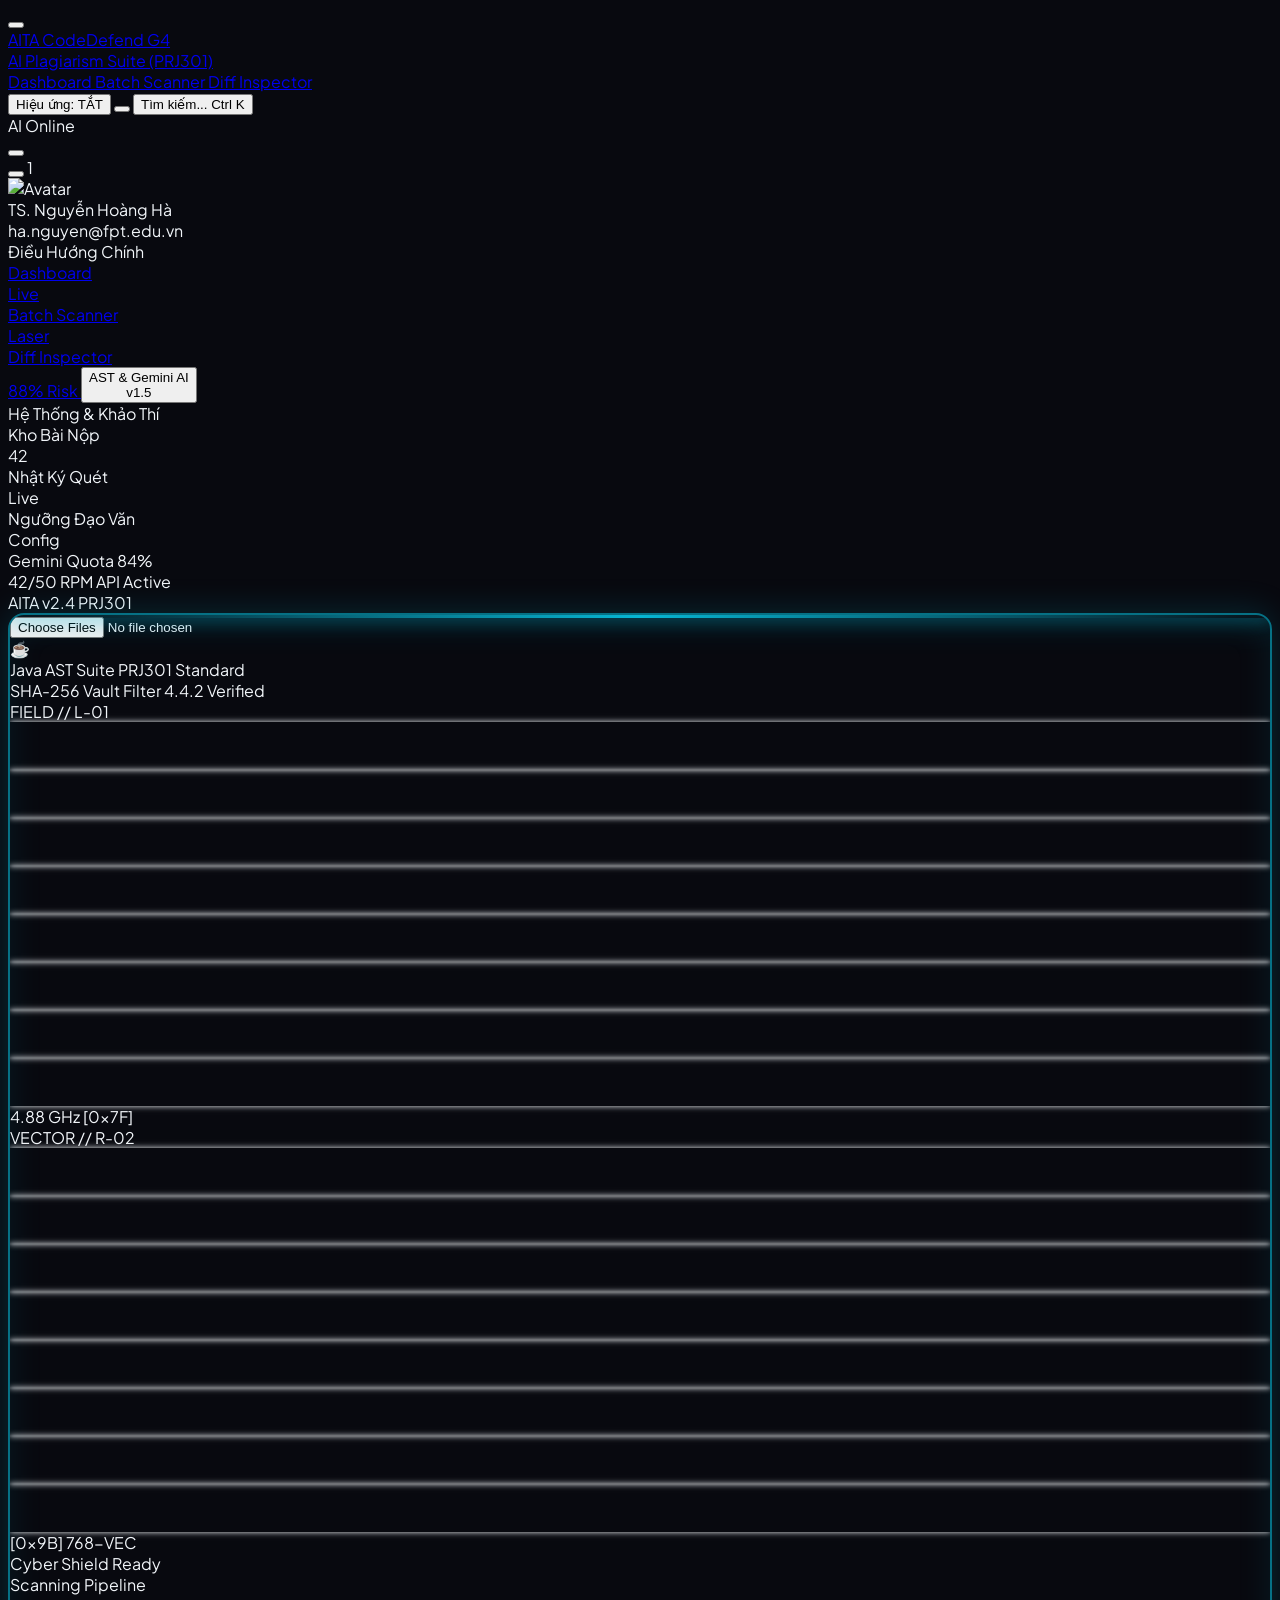
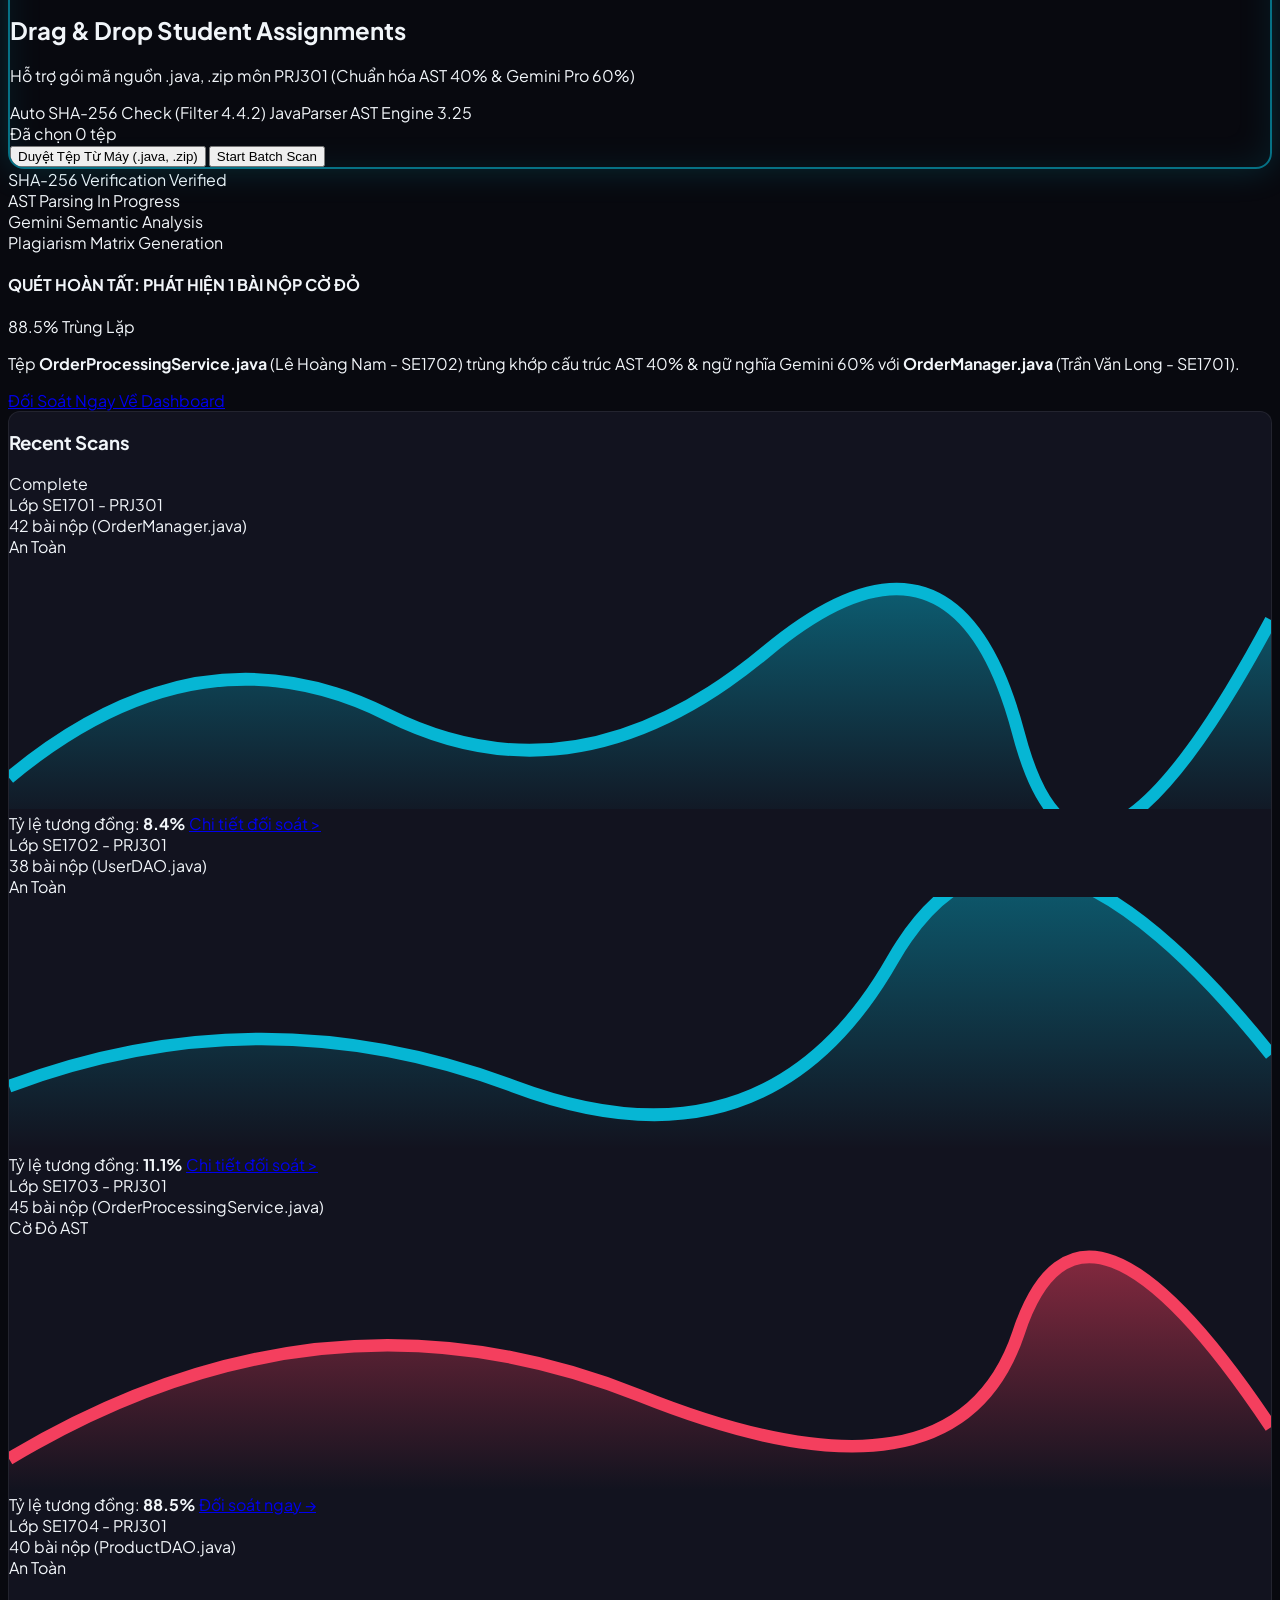
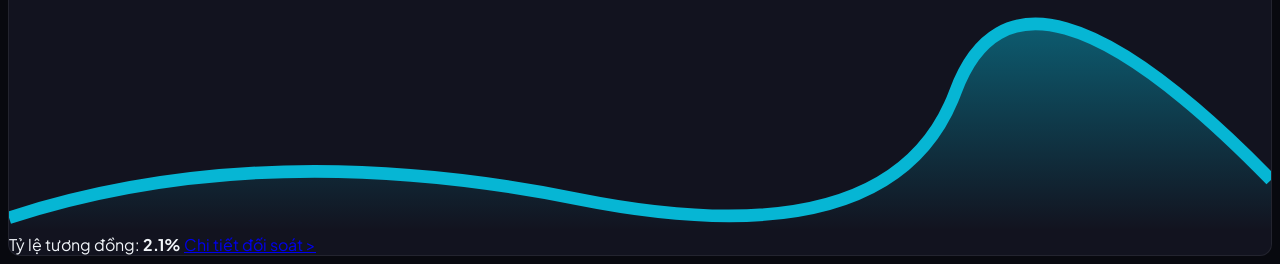
==== commit 9f2c7c1e: "feat(ui): add visual effects toggle with default-off mode for post-login screens" ====
--- a/web/preview/batch-scanner.html
+++ b/web/preview/batch-scanner.html
@@ -25,6 +25,17 @@
     <script src="https://unpkg.com/lucide@latest"></script>
     <link rel="stylesheet" href="../assets/css/style.css?v=2.6">
     <link rel="stylesheet" href="../assets/css/liquid-glass-2026.css?v=2.6">
+    <!-- Chế độ Tắt Toàn Bộ Hiệu Ứng (Mặc định: TẮT sau khi đăng nhập) -->
+    <script>
+        (function() {
+            var fx = localStorage.getItem('aita_effects_enabled');
+            if (fx !== 'true') {
+                document.documentElement.classList.add('effects-disabled');
+            } else {
+                document.documentElement.classList.add('effects-enabled');
+            }
+        })();
+    </script>
     <style id="quantum-pillars-style">
         @keyframes eqPulse1 { 0%, 100% { transform: scaleY(0.22); } 50% { transform: scaleY(0.92); } }
         @keyframes eqPulse2 { 0%, 100% { transform: scaleY(0.72); } 50% { transform: scaleY(0.18); } }
@@ -128,6 +139,12 @@
 
         <!-- Right Profile & Utilities Section -->
         <div class="flex items-center gap-3 sm:gap-4">
+            <!-- Visual Effects Toggle Button (Mặc định: TẮT sau khi đăng nhập) -->
+            <button onclick="CyberEffects.toggle()" class="effects-hud-toggle px-2.5 py-1.5 rounded-xl border border-white/10 bg-white/5 hover:bg-white/10 text-slate-400 hover:text-white transition-all flex items-center gap-1.5 text-xs font-mono shrink-0" title="Bật/Tắt Toàn Bộ Hiệu Ứng (Mặc định: TẮT)">
+                <i data-lucide="zap-off" class="w-3.5 h-3.5 text-amber-400"></i>
+                <span class="hidden sm:inline text-[11px]">Hiệu ứng: <span class="effects-status-val font-bold text-amber-400">TẮT</span></span>
+            </button>
+
             <!-- Cyber Audio HUD Toggle Button -->
             <button onclick="CyberAudio.toggle()" class="audio-hud-toggle p-2 rounded-xl border border-white/10 bg-white/5 hover:bg-cyan-500/10 hover:border-cyan-500/40 text-slate-400 hover:text-cyan-300 transition-all flex items-center justify-center shrink-0" title="Bật/Tắt Âm Thanh Tương Tác HUD">
                 <i data-lucide="volume-x" class="w-4 h-4"></i>
@@ -892,6 +909,7 @@
     <script src="https://cdnjs.cloudflare.com/ajax/libs/three.js/r128/three.min.js"></script>
     <script src="https://cdn.jsdelivr.net/npm/three@0.128.0/examples/js/loaders/GLTFLoader.js"></script>
     <script src="../assets/models/cyber-shield-data.js"></script>
+    <script src="../assets/js/cyber-effects.js"></script>
     <script src="../assets/js/cyber-audio.js"></script>
     <script src="../assets/js/cyber-particles.js"></script>
     <script src="../assets/js/cyber-shield-3d.js"></script>
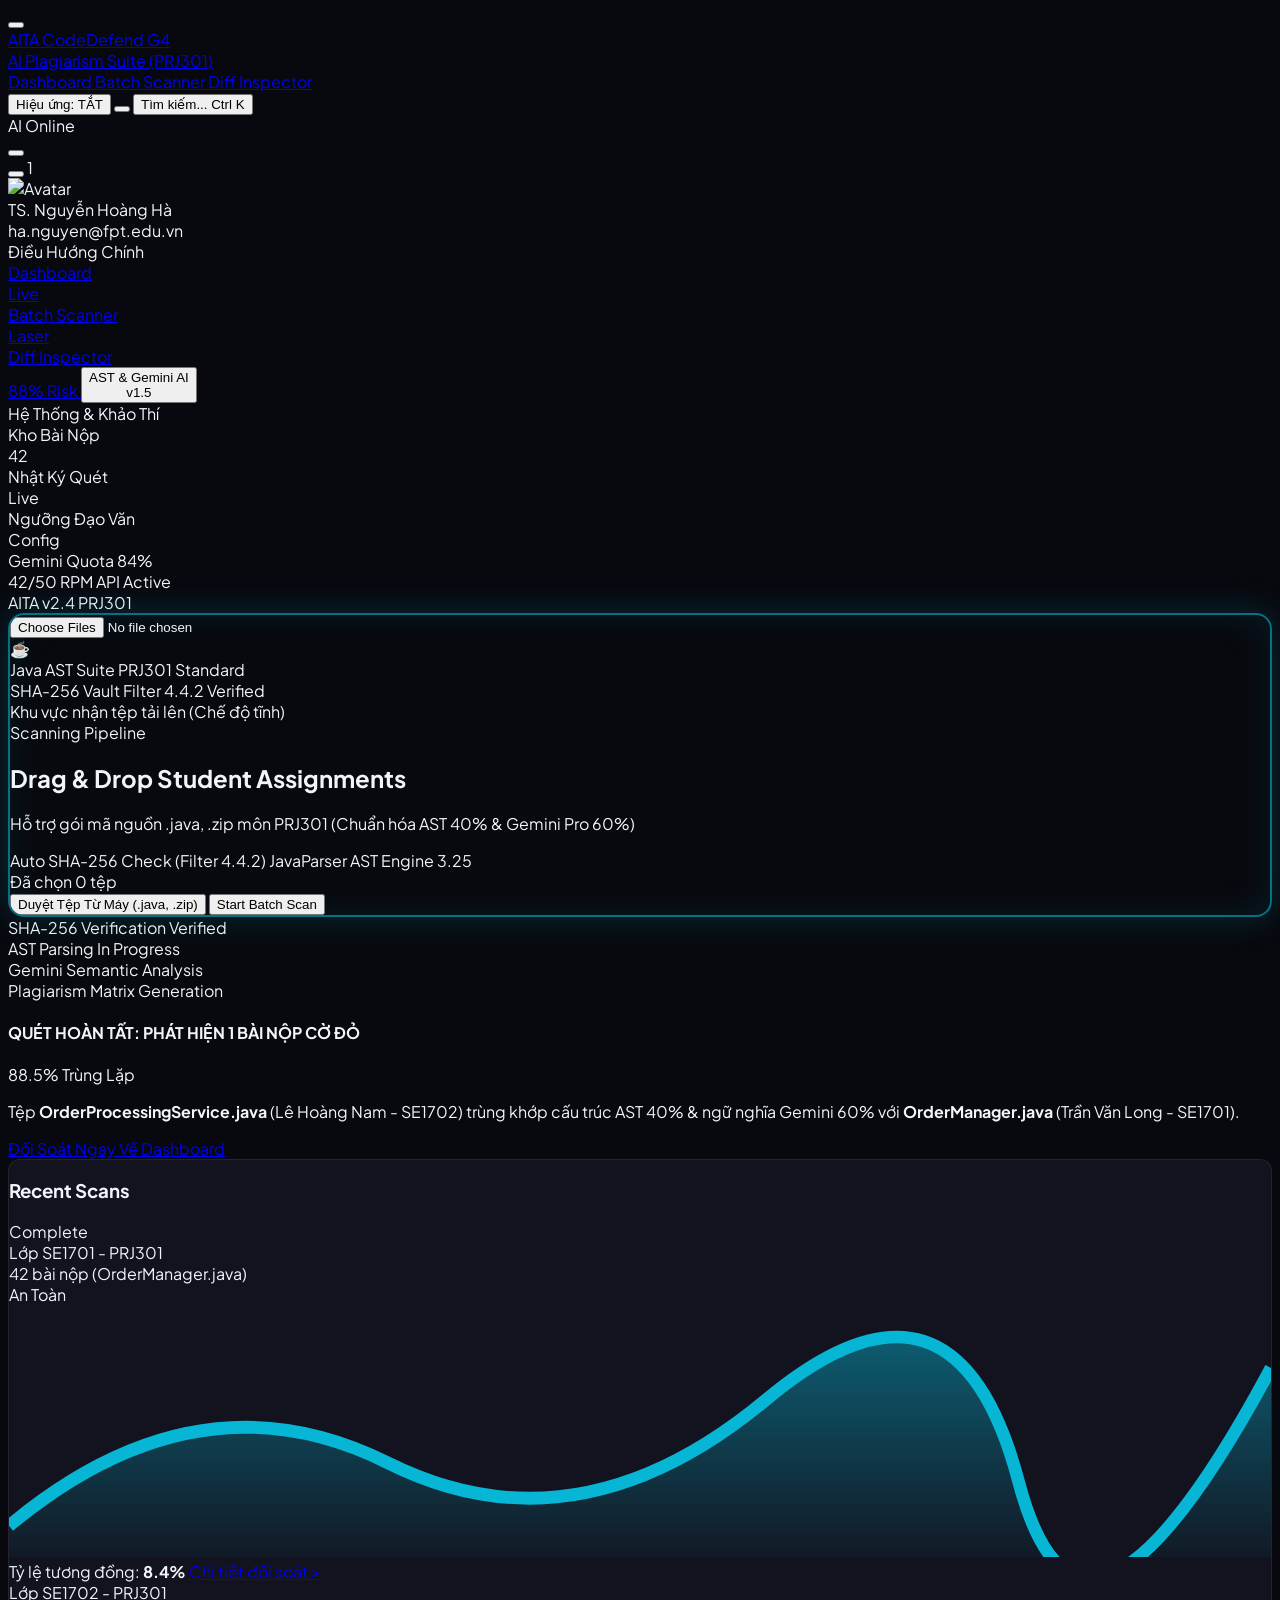
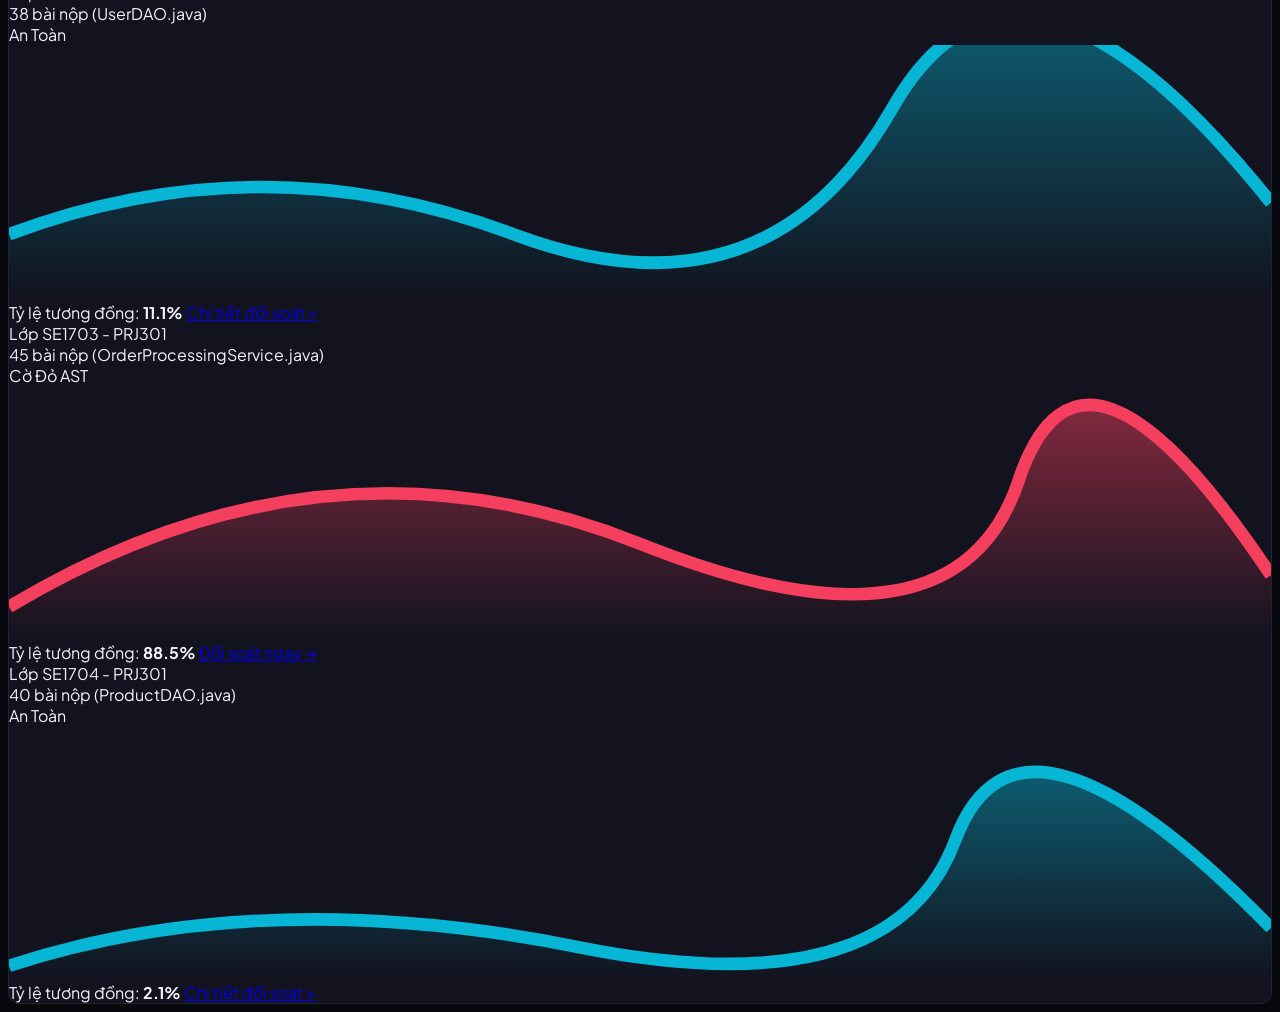
==== commit 9c4188fa: "fix(ui): completely remove and hide visual effect elements when effects are disabled" ====
--- a/web/preview/batch-scanner.html
+++ b/web/preview/batch-scanner.html
@@ -366,12 +366,20 @@
                 </div>
 
                 <!-- 3D Holographic Cyber Security Shield (Tripo3D/Three.js Studio PBR Engine) -->
-                <div class="relative w-[340px] h-[240px] max-w-full flex flex-col items-center justify-center pointer-events-auto my-0.5 group/shield" title="AITA 3D Cyber Security Shield - Giám sát toàn vẹn mã nguồn thời gian thực (Kéo chuột để xoay 3D)">
+                <div class="batch-shield-3d-container relative w-[340px] h-[240px] max-w-full flex flex-col items-center justify-center pointer-events-auto my-0.5 group/shield" title="AITA 3D Cyber Security Shield - Giám sát toàn vẹn mã nguồn thời gian thực (Kéo chuột để xoay 3D)">
                     <div id="batch-shield-3d-viewport" class="w-full h-full cursor-grab active:cursor-grabbing"></div>
                     <div class="absolute bottom-1 text-[10px] font-mono text-cyan-300 bg-[#070914]/90 px-3.5 py-0.5 rounded-full border border-cyan-500/30 backdrop-blur-md pointer-events-none flex items-center gap-1.5 shadow-lg z-10">
                         <span id="shield-status-dot" class="w-1.5 h-1.5 rounded-full bg-cyan-400 animate-pulse"></span>
                         <span id="shield-status-text">Cyber Shield Ready</span>
                     </div>
+                </div>
+
+                <!-- Clean Upload Fallback Icon khi TẮT hiệu ứng (không hiển thị 3D Shield) -->
+                <div class="batch-clean-upload-fallback hidden flex-col items-center justify-center py-6 pointer-events-none">
+                    <div class="w-16 h-16 rounded-2xl bg-cyan-500/10 border border-cyan-500/20 flex items-center justify-center text-cyan-400 mb-2 shadow-sm">
+                        <i data-lucide="cloud-upload" class="w-8 h-8 text-cyan-400"></i>
+                    </div>
+                    <span class="text-xs font-mono text-slate-400">Khu vực nhận tệp tải lên (Chế độ tĩnh)</span>
                 </div>
 
                 <!-- Center Scanning Text with Stepper Details -->
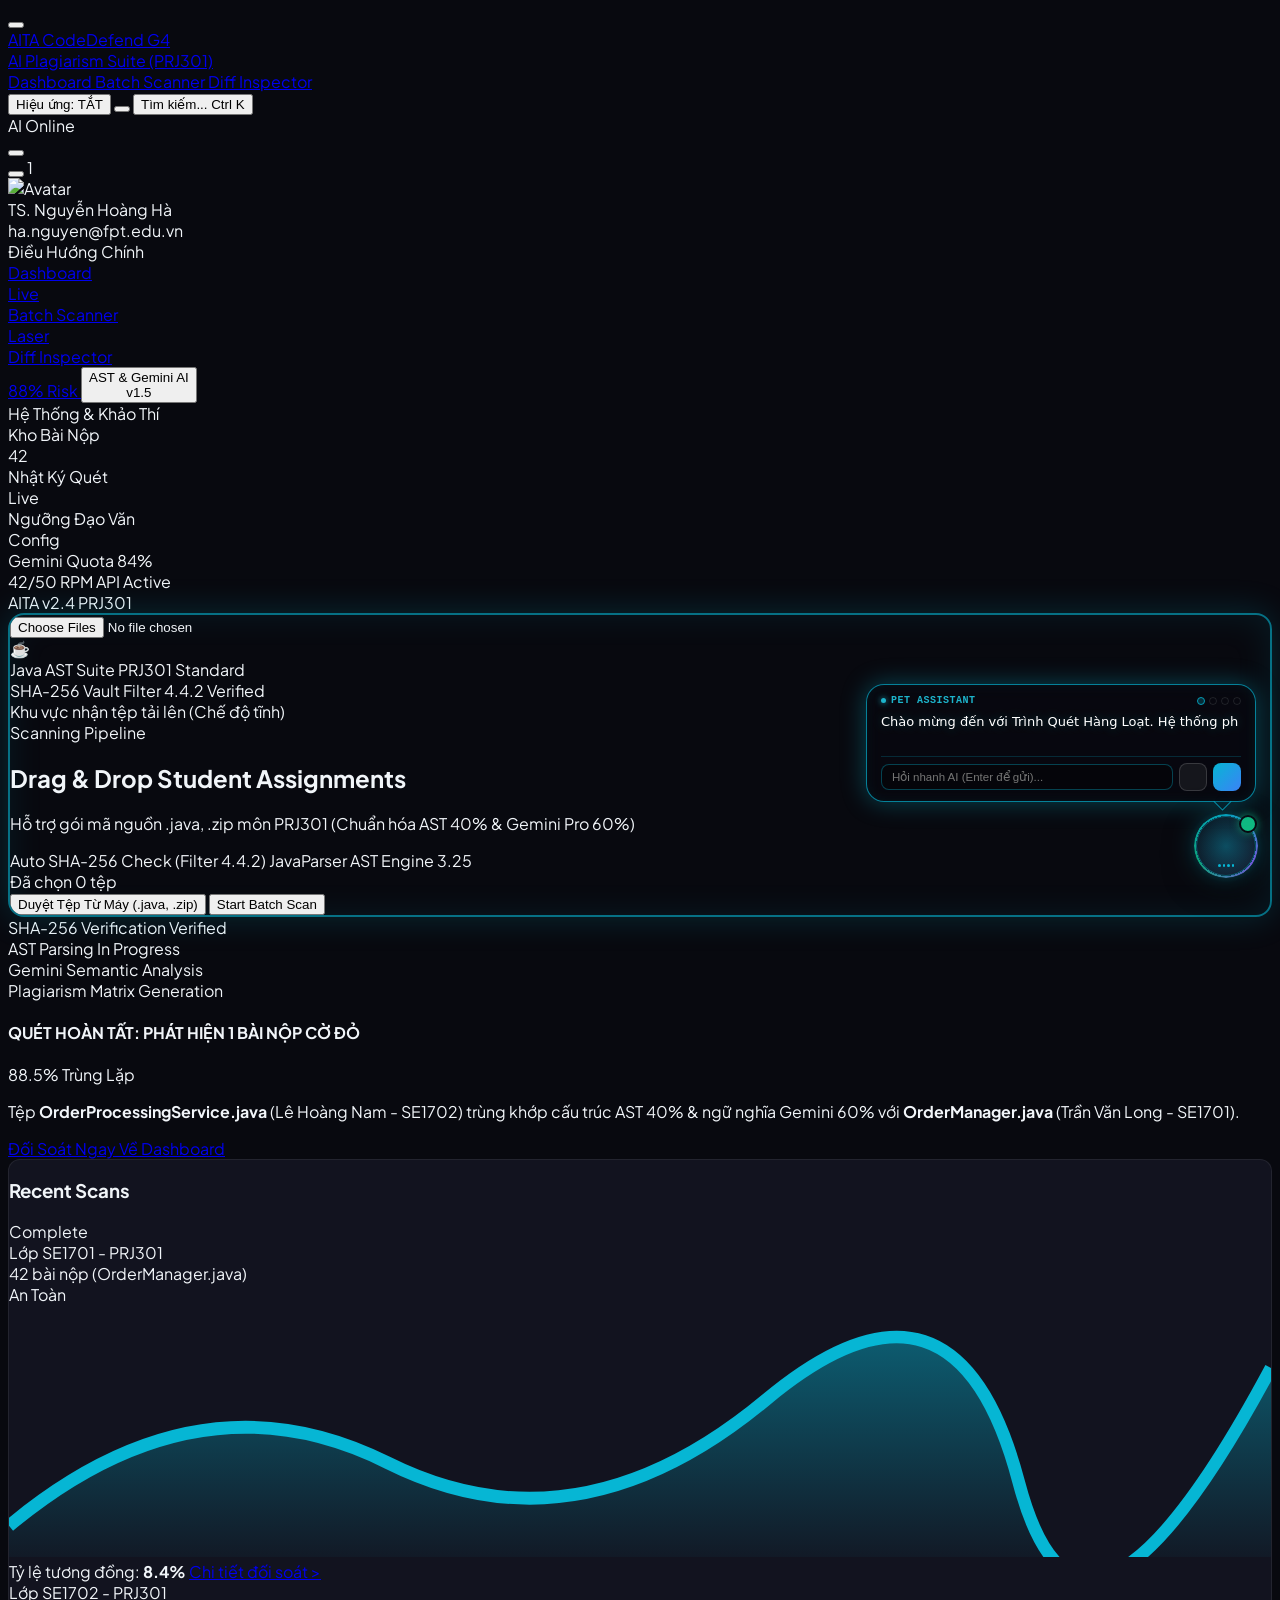
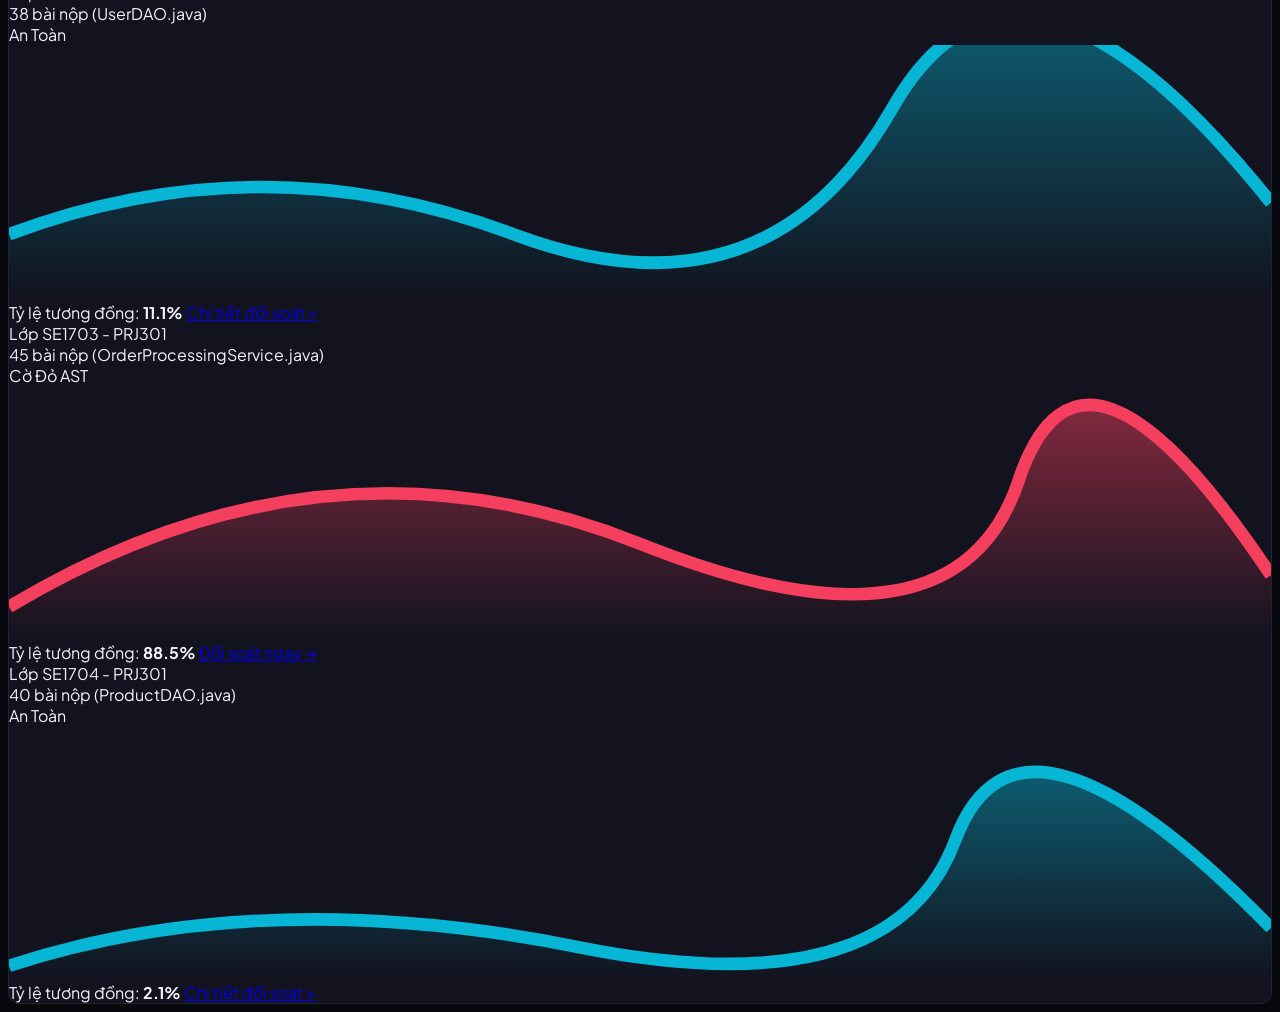
==== commit ea9e768d: "feat(ai): integrate multimodal web copilot with realtime ZeroTTS voice, session observer, and upstre" ====
--- a/web/preview/batch-scanner.html
+++ b/web/preview/batch-scanner.html
@@ -25,6 +25,7 @@
     <script src="https://unpkg.com/lucide@latest"></script>
     <link rel="stylesheet" href="../assets/css/style.css?v=2.6">
     <link rel="stylesheet" href="../assets/css/liquid-glass-2026.css?v=2.6">
+    <link rel="stylesheet" href="../assets/css/aita-copilot.css?v=2.0">
     <!-- Chế độ Tắt Toàn Bộ Hiệu Ứng (Mặc định: TẮT sau khi đăng nhập) -->
     <script>
         (function() {
@@ -926,5 +927,11 @@
     <script src="../assets/js/motion-system-2026.js"></script>
     <script src="../assets/js/motion.js"></script>
     <script src="../assets/js/command-palette.js"></script>
+    <!-- AITA Realtime AI Copilot (ZeroTTS Voice Engine) -->
+    <script src="../assets/js/aita-copilot-context.js?v=2.0"></script>
+    <script src="../assets/js/aita-copilot-voice.js?v=2.0"></script>
+    <script src="../assets/js/aita-copilot-chat.js?v=2.0"></script>
+    <script src="../assets/js/aita-copilot-observer.js?v=2.0"></script>
+    <script src="../assets/js/aita-copilot.js?v=2.0"></script>
 </body>
 </html>
--- a/web/assets/css/aita-copilot.css
+++ b/web/assets/css/aita-copilot.css
@@ -0,0 +1,851 @@
+/**
+ * AITA CodeDefend - AI Copilot & Realtime ZeroTTS Voice HUD
+ * Liquid Glass 2026 & Cyberpunk HUD Design System
+ */
+
+/* ==========================================================================
+   1. Floating AI Copilot Container & Orb
+   ========================================================================== */
+.aita-copilot-root {
+  position: fixed;
+  bottom: 24px;
+  right: 24px;
+  z-index: 9990;
+  font-family: ui-sans-serif, system-ui, -apple-system, BlinkMacSystemFont, "Segoe UI", Roboto, "Helvetica Neue", Arial, sans-serif;
+  pointer-events: none;
+}
+
+.aita-copilot-interactive {
+  pointer-events: auto;
+}
+
+/* Floating Avatar Button */
+.aita-copilot-orb-btn {
+  position: relative;
+  width: 60px;
+  height: 60px;
+  border-radius: 50%;
+  background: linear-gradient(135deg, #0b0f19 0%, #151b2e 100%);
+  border: 1px solid rgba(6, 182, 212, 0.4);
+  box-shadow: 0 0 25px rgba(6, 182, 212, 0.35), 0 8px 32px rgba(0, 0, 0, 0.5);
+  display: flex;
+  align-items: center;
+  justify-content: center;
+  cursor: pointer;
+  transition: all 0.3s cubic-bezier(0.34, 1.56, 0.64, 1);
+  outline: none;
+}
+
+.aita-copilot-orb-btn:hover {
+  transform: scale(1.08) translateY(-2px);
+  border-color: rgba(6, 182, 212, 0.8);
+  box-shadow: 0 0 35px rgba(6, 182, 212, 0.6), 0 12px 40px rgba(0, 0, 0, 0.6);
+}
+
+.aita-copilot-orb-btn:active {
+  transform: scale(0.96);
+}
+
+/* Multi-layer Rotating Rings */
+.aita-copilot-ring {
+  position: absolute;
+  inset: -3px;
+  border-radius: 50%;
+  background: conic-gradient(from 0deg, #06b6d4, #8b5cf6, #10b981, #06b6d4);
+  mask: radial-gradient(farthest-side, transparent calc(100% - 2px), black calc(100% - 2px));
+  -webkit-mask: radial-gradient(farthest-side, transparent calc(100% - 2px), black calc(100% - 2px));
+  animation: aita-spin 6s linear infinite;
+  opacity: 0.85;
+}
+
+.aita-copilot-orb-btn.is-speaking .aita-copilot-ring {
+  animation: aita-spin 2s linear infinite;
+  opacity: 1;
+  filter: drop-shadow(0 0 8px rgba(6, 182, 212, 0.8));
+}
+
+@keyframes aita-spin {
+  from { transform: rotate(0deg); }
+  to { transform: rotate(360deg); }
+}
+
+/* Pulsing Ambient Aura */
+.aita-copilot-aura {
+  position: absolute;
+  inset: -8px;
+  border-radius: 50%;
+  background: radial-gradient(circle, rgba(6, 182, 212, 0.35) 0%, transparent 70%);
+  animation: aita-pulse 3s ease-in-out infinite;
+  pointer-events: none;
+}
+
+.aita-copilot-orb-btn.is-speaking .aita-copilot-aura {
+  background: radial-gradient(circle, rgba(6, 182, 212, 0.6) 0%, rgba(139, 92, 246, 0.3) 50%, transparent 75%);
+  animation: aita-pulse 1.2s ease-in-out infinite;
+}
+
+@keyframes aita-pulse {
+  0%, 100% { transform: scale(1); opacity: 0.4; }
+  50% { transform: scale(1.25); opacity: 0.85; }
+}
+
+/* Hologram Avatar Center Icon */
+.aita-copilot-icon {
+  position: relative;
+  z-index: 2;
+  width: 28px;
+  height: 28px;
+  color: #22d3ee;
+  transition: transform 0.3s ease;
+}
+
+.aita-copilot-orb-btn:hover .aita-copilot-icon {
+  transform: rotate(15deg);
+}
+
+/* Animated Sound Wave Bars in Orb */
+.aita-wave-bars {
+  position: absolute;
+  bottom: 8px;
+  display: flex;
+  align-items: flex-end;
+  gap: 2px;
+  height: 12px;
+  z-index: 3;
+}
+
+.aita-wave-bar {
+  width: 2.5px;
+  background-color: #06b6d4;
+  border-radius: 2px;
+  height: 3px;
+  transition: height 0.1s ease;
+}
+
+.aita-copilot-orb-btn.is-speaking .aita-wave-bar:nth-child(1) {
+  animation: aita-bar-bounce 0.8s ease-in-out infinite alternate;
+}
+.aita-copilot-orb-btn.is-speaking .aita-wave-bar:nth-child(2) {
+  animation: aita-bar-bounce 0.6s ease-in-out 0.2s infinite alternate;
+}
+.aita-copilot-orb-btn.is-speaking .aita-wave-bar:nth-child(3) {
+  animation: aita-bar-bounce 0.7s ease-in-out 0.4s infinite alternate;
+}
+.aita-copilot-orb-btn.is-speaking .aita-wave-bar:nth-child(4) {
+  animation: aita-bar-bounce 0.9s ease-in-out 0.1s infinite alternate;
+}
+
+@keyframes aita-bar-bounce {
+  0% { height: 3px; background-color: #06b6d4; }
+  100% { height: 14px; background-color: #a78bfa; }
+}
+
+/* Status Dot */
+.aita-copilot-badge {
+  position: absolute;
+  top: -2px;
+  right: -2px;
+  background: #10b981;
+  color: #ffffff;
+  border: 2px solid #080911;
+  border-radius: 9999px;
+  width: 14px;
+  height: 14px;
+  z-index: 4;
+  box-shadow: 0 0 8px rgba(16, 185, 129, 0.7);
+}
+
+/* ==========================================================================
+   2. Speech Bubble (Codex Pet Style Transparent HUD Balloon)
+   ========================================================================== */
+.aita-bubble-container {
+  position: absolute;
+  bottom: 74px;
+  right: 0;
+  width: 360px;
+  max-width: calc(100vw - 32px);
+  background: rgba(2, 6, 23, 0.12);
+  backdrop-filter: blur(8px);
+  -webkit-backdrop-filter: blur(8px);
+  border: 1.5px solid rgba(6, 182, 212, 0.7);
+  border-radius: 18px;
+  box-shadow: 0 0 25px rgba(6, 182, 212, 0.35), inset 0 0 12px rgba(6, 182, 212, 0.08);
+  padding: 10px 14px;
+  color: #ffffff;
+  pointer-events: auto;
+  transform-origin: bottom right;
+  transition: all 0.3s cubic-bezier(0.16, 1, 0.3, 1);
+  opacity: 0;
+  transform: translateY(10px) scale(0.96);
+  visibility: hidden;
+  z-index: 100;
+}
+
+.aita-bubble-container.is-visible {
+  opacity: 1;
+  transform: translateY(0) scale(1);
+  visibility: visible;
+}
+
+/* Codex Pet Tail pointing to Orb */
+.aita-bubble-tail {
+  position: absolute;
+  bottom: -7px;
+  right: 26px;
+  width: 12px;
+  height: 12px;
+  background: rgba(2, 6, 23, 0.15);
+  border-right: 1.5px solid rgba(6, 182, 212, 0.7);
+  border-bottom: 1.5px solid rgba(6, 182, 212, 0.7);
+  transform: rotate(45deg);
+}
+
+/* Subtle Topbar with Pet Status & Mini Tools */
+.aita-bubble-topbar {
+  display: flex;
+  align-items: center;
+  justify-content: space-between;
+  margin-bottom: 6px;
+  opacity: 0.85;
+}
+
+.aita-bubble-badge {
+  display: flex;
+  align-items: center;
+  gap: 5px;
+  font-size: 10px;
+  font-weight: 700;
+  text-transform: uppercase;
+  color: #22d3ee;
+  letter-spacing: 0.05em;
+  font-family: monospace;
+}
+
+.aita-badge-dot {
+  width: 5px;
+  height: 5px;
+  border-radius: 50%;
+  background: #22d3ee;
+  box-shadow: 0 0 6px #22d3ee;
+}
+
+.aita-bubble-mini-tools {
+  display: flex;
+  align-items: center;
+  gap: 4px;
+}
+
+.aita-mini-tool {
+  background: transparent;
+  border: 1px solid rgba(255, 255, 255, 0.12);
+  border-radius: 6px;
+  padding: 3px;
+  color: #94a3b8;
+  cursor: pointer;
+  display: flex;
+  align-items: center;
+  justify-content: center;
+  transition: all 0.2s;
+  outline: none;
+}
+
+.aita-mini-tool:hover {
+  border-color: #22d3ee;
+  color: #22d3ee;
+  background: rgba(6, 182, 212, 0.15);
+}
+
+.aita-mini-tool.active {
+  color: #22d3ee;
+  border-color: #06b6d4;
+  background: rgba(6, 182, 212, 0.25);
+}
+
+/* Bubble Content Text */
+.aita-bubble-text {
+  font-size: 13px;
+  line-height: 1.55;
+  color: #ffffff;
+  text-shadow: 0 0 10px rgba(6, 182, 212, 0.35);
+  min-height: 36px;
+  word-break: break-word;
+}
+
+.aita-bubble-text strong,
+.aita-bubble-text .highlight {
+  color: #38bdf8;
+  font-weight: 600;
+  text-shadow: 0 0 12px rgba(56, 189, 248, 0.5);
+}
+
+/* 3 Bouncing Dots while AI is Thinking */
+.aita-thinking-dots {
+  display: inline-flex;
+  align-items: center;
+  gap: 5px;
+  padding: 6px 0;
+}
+.aita-thinking-dots span {
+  width: 7px;
+  height: 7px;
+  background-color: #22d3ee;
+  border-radius: 50%;
+  box-shadow: 0 0 8px rgba(6, 182, 212, 0.8);
+  animation: aita-dot-bounce 1.2s infinite ease-in-out both;
+}
+.aita-thinking-dots span:nth-child(1) { animation-delay: -0.32s; }
+.aita-thinking-dots span:nth-child(2) { animation-delay: -0.16s; }
+
+@keyframes aita-dot-bounce {
+  0%, 80%, 100% { transform: scale(0.6) translateY(0); opacity: 0.35; }
+  40% { transform: scale(1.25) translateY(-5px); opacity: 1; }
+}
+
+.aita-typewriter-cursor {
+  display: inline-block;
+  width: 2px;
+  height: 14px;
+  background-color: #06b6d4;
+  margin-left: 2px;
+  vertical-align: middle;
+  animation: aita-blink 0.8s infinite;
+}
+
+@keyframes aita-blink {
+  0%, 100% { opacity: 1; }
+  50% { opacity: 0; }
+}
+
+/* Bubble Quick Input Row */
+.aita-bubble-input-row {
+  display: flex;
+  align-items: center;
+  gap: 6px;
+  margin-top: 8px;
+  padding-top: 6px;
+  border-top: 1px solid rgba(6, 182, 212, 0.2);
+}
+.aita-bubble-input {
+  flex: 1;
+  background: rgba(0, 0, 0, 0.28);
+  border: 1px solid rgba(6, 182, 212, 0.35);
+  border-radius: 8px;
+  padding: 6px 10px;
+  font-size: 11.5px;
+  color: #ffffff;
+  outline: none;
+  transition: all 0.2s;
+}
+.aita-bubble-input:focus {
+  border-color: #22d3ee;
+  box-shadow: 0 0 10px rgba(6, 182, 212, 0.4);
+}
+
+.aita-bubble-mic-btn {
+  width: 28px;
+  height: 28px;
+  border-radius: 8px;
+  background: rgba(255, 255, 255, 0.06);
+  border: 1px solid rgba(255, 255, 255, 0.15);
+  color: #94a3b8;
+  display: flex;
+  align-items: center;
+  justify-content: center;
+  cursor: pointer;
+  transition: all 0.2s;
+  flex-shrink: 0;
+}
+.aita-bubble-mic-btn:hover {
+  background: rgba(6, 182, 212, 0.2);
+  border-color: #06b6d4;
+  color: #22d3ee;
+}
+.aita-bubble-mic-btn.is-listening {
+  background: rgba(16, 185, 129, 0.25);
+  border-color: #10b981;
+  color: #34d399;
+  box-shadow: 0 0 12px rgba(16, 185, 129, 0.6);
+  animation: aita-mic-pulse 1.5s infinite;
+}
+@keyframes aita-mic-pulse {
+  0%, 100% { box-shadow: 0 0 4px rgba(16, 185, 129, 0.3); }
+  50% { box-shadow: 0 0 14px rgba(16, 185, 129, 0.85); }
+}
+
+.aita-bubble-send-btn {
+  width: 28px;
+  height: 28px;
+  border-radius: 8px;
+  background: linear-gradient(135deg, #06b6d4, #3b82f6);
+  border: none;
+  color: #ffffff;
+  display: flex;
+  align-items: center;
+  justify-content: center;
+  cursor: pointer;
+  transition: all 0.2s;
+  flex-shrink: 0;
+}
+.aita-bubble-send-btn:hover {
+  transform: scale(1.08);
+  box-shadow: 0 0 10px rgba(6, 182, 212, 0.5);
+}
+
+/* Bubble Bottom Actions */
+.aita-bubble-actions {
+  display: flex;
+  align-items: center;
+  justify-content: space-between;
+  margin-top: 8px;
+  padding-top: 6px;
+}
+
+.aita-action-chip {
+  font-size: 11px;
+  color: #94a3b8;
+  background: rgba(255, 255, 255, 0.05);
+  border: 1px solid rgba(255, 255, 255, 0.08);
+  border-radius: 9999px;
+  padding: 3px 10px;
+  cursor: pointer;
+  transition: all 0.2s;
+  text-decoration: none;
+  display: inline-flex;
+  align-items: center;
+  gap: 4px;
+}
+
+.aita-action-chip:hover {
+  background: rgba(6, 182, 212, 0.2);
+  border-color: rgba(6, 182, 212, 0.5);
+  color: #38bdf8;
+}
+
+/* Autoplay Unblocker Toast Button */
+.aita-unblock-btn {
+  display: flex;
+  align-items: center;
+  justify-content: center;
+  gap: 8px;
+  width: 100%;
+  margin-top: 8px;
+  padding: 8px 12px;
+  background: linear-gradient(135deg, rgba(6, 182, 212, 0.25), rgba(139, 92, 246, 0.25));
+  border: 1px solid #06b6d4;
+  border-radius: 10px;
+  color: #ffffff;
+  font-size: 12px;
+  font-weight: 600;
+  cursor: pointer;
+  animation: aita-unblock-glow 2s infinite alternate;
+  transition: all 0.2s;
+}
+
+.aita-unblock-btn:hover {
+  background: linear-gradient(135deg, rgba(6, 182, 212, 0.4), rgba(139, 92, 246, 0.4));
+  transform: translateY(-1px);
+}
+
+@keyframes aita-unblock-glow {
+  0% { box-shadow: 0 0 10px rgba(6, 182, 212, 0.3); }
+  100% { box-shadow: 0 0 20px rgba(6, 182, 212, 0.7); }
+}
+
+/* ==========================================================================
+   3. Quick Help & Knowledge Floating Panel (Không chiếm toàn màn hình)
+   ========================================================================== */
+.aita-drawer-backdrop {
+  display: none; /* Tắt lớp phủ làm tối toàn màn hình */
+}
+
+.aita-drawer {
+  position: fixed;
+  bottom: 90px;
+  right: 24px;
+  width: 410px;
+  max-width: calc(100vw - 48px);
+  height: 520px;
+  max-height: calc(100vh - 120px);
+  background: rgba(9, 12, 23, 0.96);
+  backdrop-filter: blur(24px);
+  -webkit-backdrop-filter: blur(24px);
+  border: 1px solid rgba(6, 182, 212, 0.35);
+  border-radius: 20px;
+  box-shadow: 0 20px 60px rgba(0, 0, 0, 0.75), 0 0 35px rgba(6, 182, 212, 0.2);
+  z-index: 9996;
+  transform: translateY(20px) scale(0.95);
+  opacity: 0;
+  visibility: hidden;
+  transition: all 0.3s cubic-bezier(0.16, 1, 0.3, 1);
+  display: flex;
+  flex-direction: column;
+  color: #f1f5f9;
+  pointer-events: auto;
+}
+
+.aita-drawer.is-open {
+  transform: translateY(0) scale(1);
+  opacity: 1;
+  visibility: visible;
+}
+
+.aita-drawer-header {
+  padding: 18px 22px;
+  border-bottom: 1px solid rgba(255, 255, 255, 0.08);
+  display: flex;
+  align-items: center;
+  justify-content: space-between;
+  background: rgba(14, 18, 32, 0.8);
+}
+
+.aita-drawer-title {
+  font-size: 15px;
+  font-weight: 700;
+  color: #ffffff;
+  display: flex;
+  align-items: center;
+  gap: 8px;
+}
+
+.aita-drawer-body {
+  flex: 1;
+  overflow-y: auto;
+  padding: 20px;
+  display: flex;
+  flex-direction: column;
+  gap: 16px;
+}
+
+.aita-faq-item {
+  background: rgba(255, 255, 255, 0.03);
+  border: 1px solid rgba(255, 255, 255, 0.08);
+  border-radius: 12px;
+  padding: 12px 14px;
+  cursor: pointer;
+  transition: all 0.2s;
+}
+
+.aita-faq-item:hover {
+  background: rgba(6, 182, 212, 0.08);
+  border-color: rgba(6, 182, 212, 0.35);
+  transform: translateY(-1px);
+}
+
+.aita-faq-question {
+  font-size: 13px;
+  font-weight: 600;
+  color: #38bdf8;
+  display: flex;
+  align-items: center;
+  gap: 6px;
+  margin-bottom: 4px;
+}
+
+.aita-faq-desc {
+  font-size: 12px;
+  color: #94a3b8;
+  line-height: 1.5;
+}
+
+/* Custom Scrollbar for Drawer */
+.aita-drawer-body::-webkit-scrollbar,
+.aita-chat-thread::-webkit-scrollbar {
+  width: 5px;
+}
+.aita-drawer-body::-webkit-scrollbar-track,
+.aita-chat-thread::-webkit-scrollbar-track {
+  background: transparent;
+}
+.aita-drawer-body::-webkit-scrollbar-thumb,
+.aita-chat-thread::-webkit-scrollbar-thumb {
+  background: rgba(255, 255, 255, 0.15);
+  border-radius: 3px;
+}
+
+/* ==========================================================================
+   4. Multimodal Chat Panel & Input Controls
+   ========================================================================== */
+.aita-suggestions-bar {
+  display: flex;
+  gap: 8px;
+  overflow-x: auto;
+  padding: 10px 16px;
+  border-bottom: 1px solid rgba(255, 255, 255, 0.05);
+  background: rgba(11, 15, 27, 0.6);
+  white-space: nowrap;
+}
+.aita-suggestions-bar::-webkit-scrollbar {
+  height: 3px;
+}
+.aita-suggestions-bar::-webkit-scrollbar-thumb {
+  background: rgba(6, 182, 212, 0.3);
+  border-radius: 2px;
+}
+
+.aita-sugg-chip {
+  background: rgba(255, 255, 255, 0.04);
+  border: 1px solid rgba(255, 255, 255, 0.08);
+  border-radius: 20px;
+  padding: 5px 10px;
+  font-size: 11px;
+  color: #cbd5e1;
+  display: inline-flex;
+  align-items: center;
+  gap: 5px;
+  cursor: pointer;
+  transition: all 0.2s;
+  flex-shrink: 0;
+}
+.aita-sugg-chip:hover {
+  background: rgba(6, 182, 212, 0.15);
+  border-color: rgba(6, 182, 212, 0.4);
+  color: #38bdf8;
+  transform: translateY(-1px);
+}
+
+.aita-chat-thread {
+  flex: 1;
+  overflow-y: auto;
+  padding: 16px;
+  display: flex;
+  flex-direction: column;
+  gap: 14px;
+}
+
+.aita-msg-row {
+  display: flex;
+  gap: 10px;
+  width: 100%;
+}
+.aita-msg-row.aita-msg-user {
+  justify-content: flex-end;
+}
+.aita-msg-row.aita-msg-ai {
+  justify-content: flex-start;
+}
+
+.aita-msg-avatar {
+  width: 28px;
+  height: 28px;
+  border-radius: 50%;
+  background: rgba(6, 182, 212, 0.15);
+  border: 1px solid rgba(6, 182, 212, 0.4);
+  display: flex;
+  align-items: center;
+  justify-content: center;
+  flex-shrink: 0;
+}
+
+.aita-msg-bubble {
+  max-width: 82%;
+  padding: 10px 14px;
+  border-radius: 14px;
+  font-size: 12.5px;
+  line-height: 1.55;
+  word-break: break-word;
+}
+.aita-msg-bubble.user {
+  background: linear-gradient(135deg, rgba(14, 116, 144, 0.4), rgba(6, 182, 212, 0.3));
+  border: 1px solid rgba(6, 182, 212, 0.4);
+  color: #f0fdfa;
+  border-bottom-right-radius: 4px;
+}
+.aita-msg-bubble.ai {
+  background: rgba(17, 24, 39, 0.85);
+  border: 1px solid rgba(255, 255, 255, 0.08);
+  color: #e2e8f0;
+  border-bottom-left-radius: 4px;
+}
+.aita-msg-bubble code {
+  background: rgba(0, 0, 0, 0.4);
+  padding: 2px 5px;
+  border-radius: 4px;
+  font-family: monospace;
+  font-size: 11px;
+  color: #38bdf8;
+  border: 1px solid rgba(56, 189, 248, 0.2);
+}
+.aita-msg-bubble strong {
+  color: #38bdf8;
+}
+
+.aita-msg-voice-btn {
+  margin-top: 8px;
+  padding: 3px 8px;
+  border-radius: 6px;
+  background: rgba(6, 182, 212, 0.15);
+  border: 1px solid rgba(6, 182, 212, 0.3);
+  color: #22d3ee;
+  font-size: 11px;
+  cursor: pointer;
+  display: inline-flex;
+  align-items: center;
+  gap: 4px;
+  transition: all 0.2s;
+}
+.aita-msg-voice-btn:hover {
+  background: rgba(6, 182, 212, 0.3);
+  border-color: #06b6d4;
+  color: #ffffff;
+}
+
+.aita-msg-img-preview {
+  max-width: 180px;
+  max-height: 120px;
+  border-radius: 8px;
+  border: 1px solid rgba(255, 255, 255, 0.2);
+  margin-bottom: 6px;
+  display: block;
+}
+
+.aita-msg-file-badge {
+  display: inline-flex;
+  align-items: center;
+  gap: 5px;
+  background: rgba(0, 0, 0, 0.3);
+  padding: 4px 8px;
+  border-radius: 6px;
+  border: 1px solid rgba(255, 255, 255, 0.15);
+  font-family: monospace;
+  font-size: 11px;
+  margin-bottom: 4px;
+}
+
+/* Attachment preview bar above input */
+.aita-attachment-bar {
+  padding: 6px 14px;
+  background: rgba(15, 23, 42, 0.9);
+  border-top: 1px solid rgba(255, 255, 255, 0.08);
+  display: flex;
+  gap: 8px;
+  align-items: center;
+  overflow-x: auto;
+}
+.aita-attach-chip {
+  background: rgba(6, 182, 212, 0.15);
+  border: 1px solid rgba(6, 182, 212, 0.35);
+  border-radius: 8px;
+  padding: 4px 8px;
+  display: inline-flex;
+  align-items: center;
+  gap: 6px;
+  font-size: 11px;
+  color: #e2e8f0;
+}
+.aita-attach-thumb {
+  width: 24px;
+  height: 24px;
+  object-fit: cover;
+  border-radius: 4px;
+}
+.aita-attach-remove {
+  background: none;
+  border: none;
+  color: #ef4444;
+  cursor: pointer;
+  font-size: 14px;
+  line-height: 1;
+  padding: 0 2px;
+}
+.aita-attach-remove:hover {
+  color: #f87171;
+}
+
+/* Multimodal Input Controls */
+.aita-input-container {
+  padding: 10px 14px;
+  background: rgba(14, 18, 32, 0.95);
+  border-top: 1px solid rgba(255, 255, 255, 0.08);
+  display: flex;
+  align-items: center;
+  gap: 8px;
+}
+
+.aita-icon-btn {
+  background: rgba(255, 255, 255, 0.05);
+  border: 1px solid rgba(255, 255, 255, 0.1);
+  border-radius: 8px;
+  width: 34px;
+  height: 34px;
+  display: flex;
+  align-items: center;
+  justify-content: center;
+  color: #94a3b8;
+  cursor: pointer;
+  transition: all 0.2s;
+  flex-shrink: 0;
+}
+.aita-icon-btn:hover {
+  background: rgba(6, 182, 212, 0.15);
+  border-color: rgba(6, 182, 212, 0.4);
+  color: #22d3ee;
+}
+
+.aita-chat-textarea {
+  flex: 1;
+  background: rgba(0, 0, 0, 0.35);
+  border: 1px solid rgba(255, 255, 255, 0.12);
+  border-radius: 10px;
+  padding: 8px 12px;
+  color: #ffffff;
+  font-size: 12.5px;
+  resize: none;
+  max-height: 80px;
+  outline: none;
+  font-family: inherit;
+  transition: border-color 0.2s, box-shadow 0.2s;
+}
+.aita-chat-textarea:focus {
+  border-color: #06b6d4;
+  box-shadow: 0 0 10px rgba(6, 182, 212, 0.25);
+}
+
+.aita-send-btn {
+  width: 34px;
+  height: 34px;
+  border-radius: 8px;
+  background: linear-gradient(135deg, #06b6d4, #3b82f6);
+  border: none;
+  color: #ffffff;
+  display: flex;
+  align-items: center;
+  justify-content: center;
+  cursor: pointer;
+  transition: all 0.2s;
+  flex-shrink: 0;
+  box-shadow: 0 0 12px rgba(6, 182, 212, 0.35);
+}
+.aita-send-btn:hover {
+  transform: scale(1.05);
+  box-shadow: 0 0 18px rgba(6, 182, 212, 0.6);
+}
+
+.aita-input-hint {
+  padding: 4px 14px 10px;
+  font-size: 10.5px;
+  color: #64748b;
+  text-align: center;
+  background: rgba(14, 18, 32, 0.95);
+}
+
+.aita-typing-dots {
+  display: inline-flex;
+  gap: 4px;
+  align-items: center;
+  padding: 4px 0;
+}
+.aita-typing-dots span {
+  width: 6px;
+  height: 6px;
+  background-color: #06b6d4;
+  border-radius: 50%;
+  animation: aita-dot-pulse 1.2s infinite ease-in-out both;
+}
+.aita-typing-dots span:nth-child(1) { animation-delay: -0.32s; }
+.aita-typing-dots span:nth-child(2) { animation-delay: -0.16s; }
+
+@keyframes aita-dot-pulse {
+  0%, 80%, 100% { transform: scale(0); opacity: 0.3; }
+  40% { transform: scale(1); opacity: 1; }
+}
+
